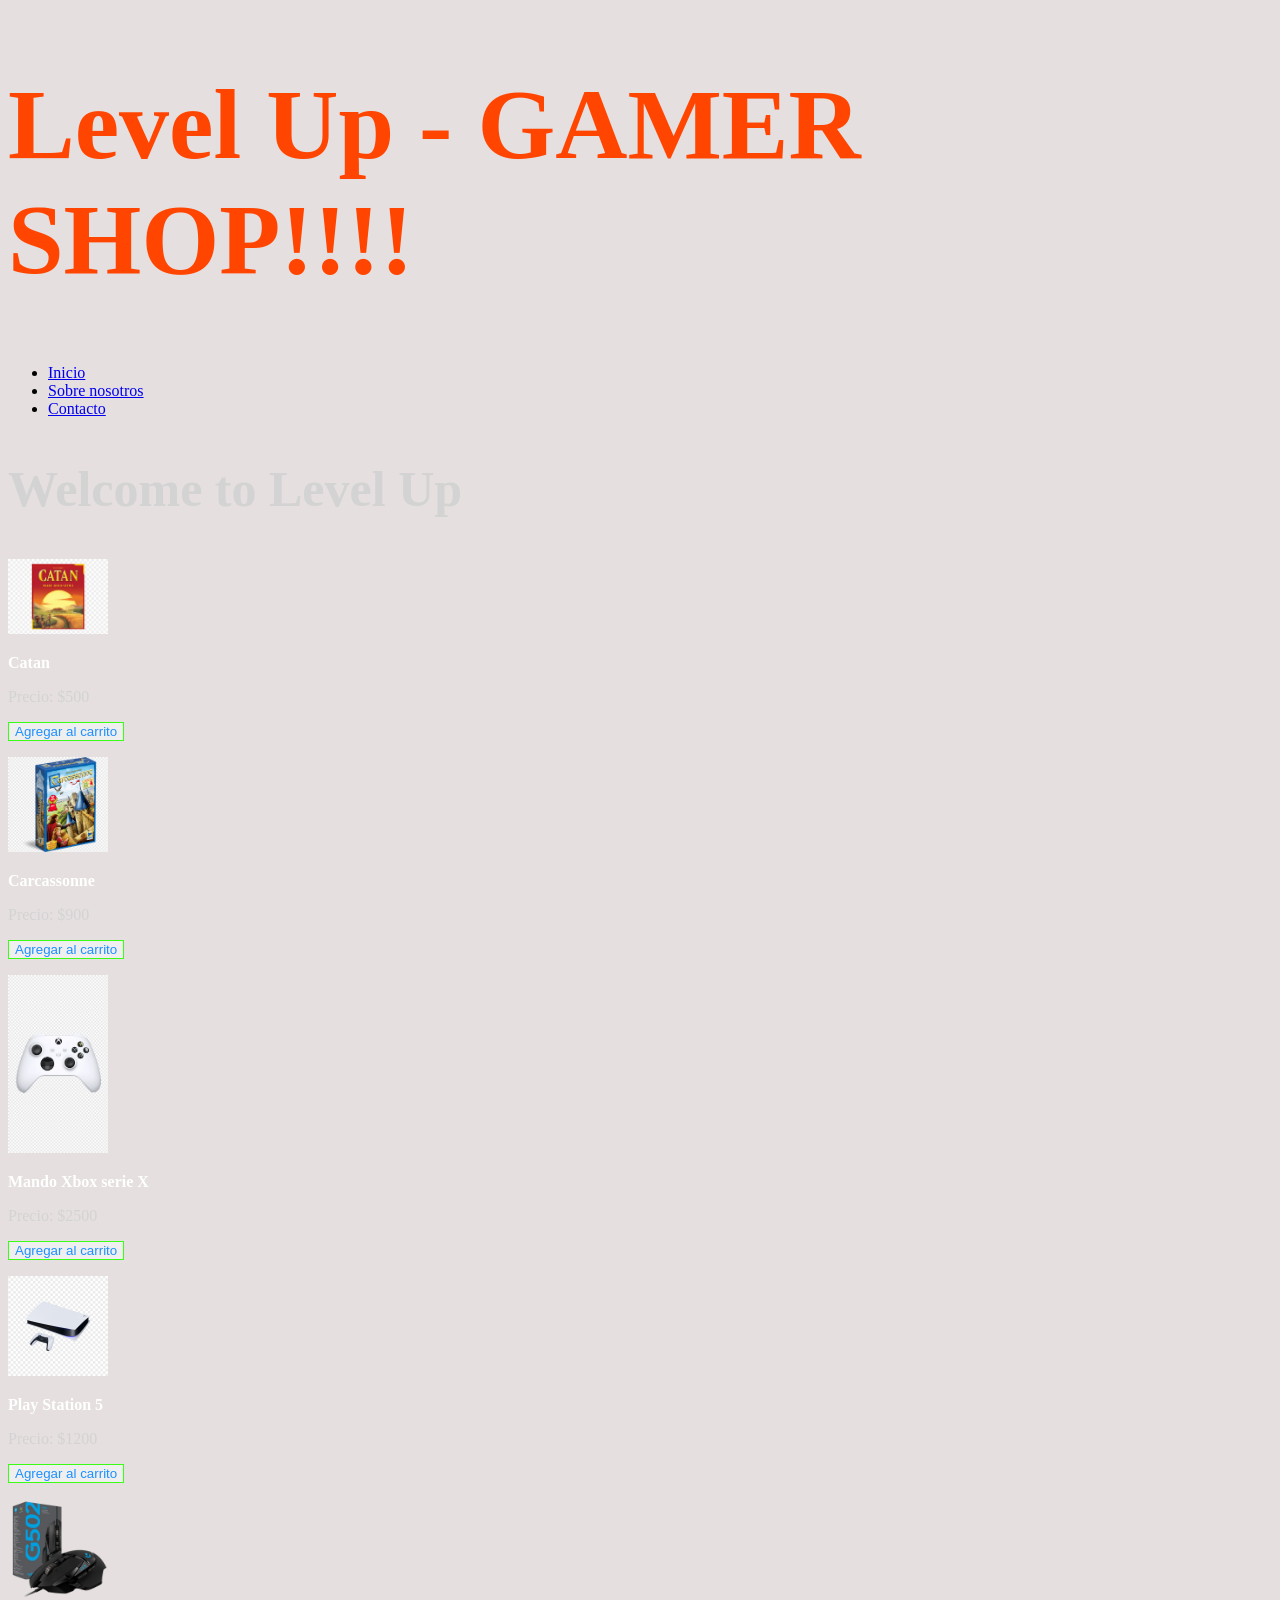
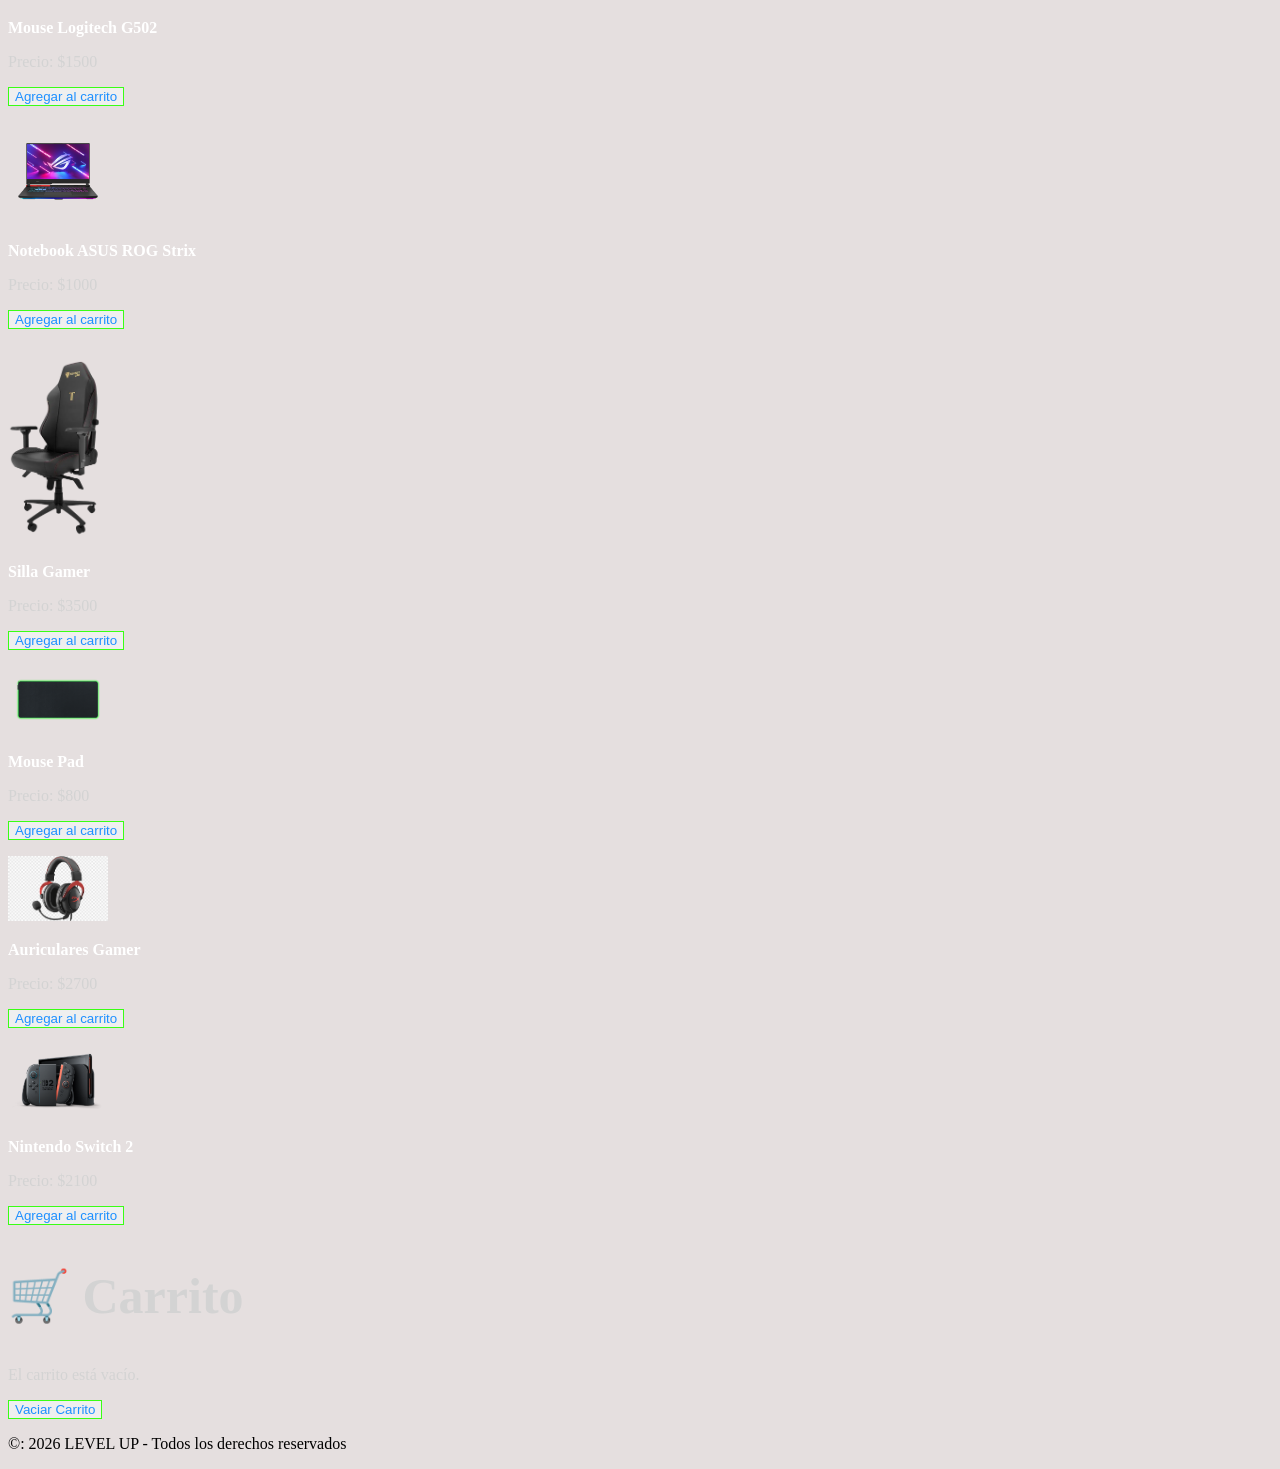
==== index.html @ b0cf4d7b "Registro de usuarios" ====
<!DOCTYPE html>
<html lang="en">
<head>
    <meta charset="UTF-8">
    <meta name="viewport" content="width=device-width, initial-scale=1.0">
    <title>Level Up</title>
    <link rel="icon" type="image/jpg" href="imagenes/images-removebg-preview.png">
    <link rel="stylesheet" href="css/style.css">
</head>
<body>
  <header>
    <h1>Level Up - GAMER SHOP!!!!</h1>
    <nav>
      <ul>
        <li><a href="index.html">Inicio</a></li>
        <li><a href="about.html">Sobre nosotros</a></li>
        <li><a href="contacto.html">Contacto</a></li>
      </ul>
    </nav>
  </header>

  <main>
  <div class="container">
    <div class="row">
      <div class="col-8">
        <h2>Welcome to Level Up</h2>
        <div id="product-list">
           <!-- Los productos se cargarán aquí con JavaScript -->
            <!-- Test guardado de cambios -->
        </div>
      </div><!-- .col-8-->

      <div class="col-4"> 
        <h2>🛒 Carrito</h2>
        <div id="cart-list">
          <!-- Los items del carrito se mostrarán aquí -->
        </div>
        <button onclick="vaciarCarrito()">Vaciar Carrito</button>
      </div> <!-- .col-4 -->
    </div><!-- .row -->
  </div> <!-- .container  -->
  <script src="json/script.js"></script>
  </main>

  <footer>
    <p>&copy: 2026 LEVEL UP - Todos los derechos reservados</p>
  </footer>
</body>
</html>
---- css/style.css ----
body{
    background-color: #e5dfdf;
}

button{
    color: #1E90FF;
    border :1px solid #39FF14
}

h1{
    color: #FF4500;
    font-size: 100px;
    font-style: Roboto;
}

h2{
    color: #D3D3D3;
    font-size: 50px;
    font-style: Orbitron;
}

.ptext{
    color: #FFFFFF;
}

.stext{
    color: #D3D3D3;
}
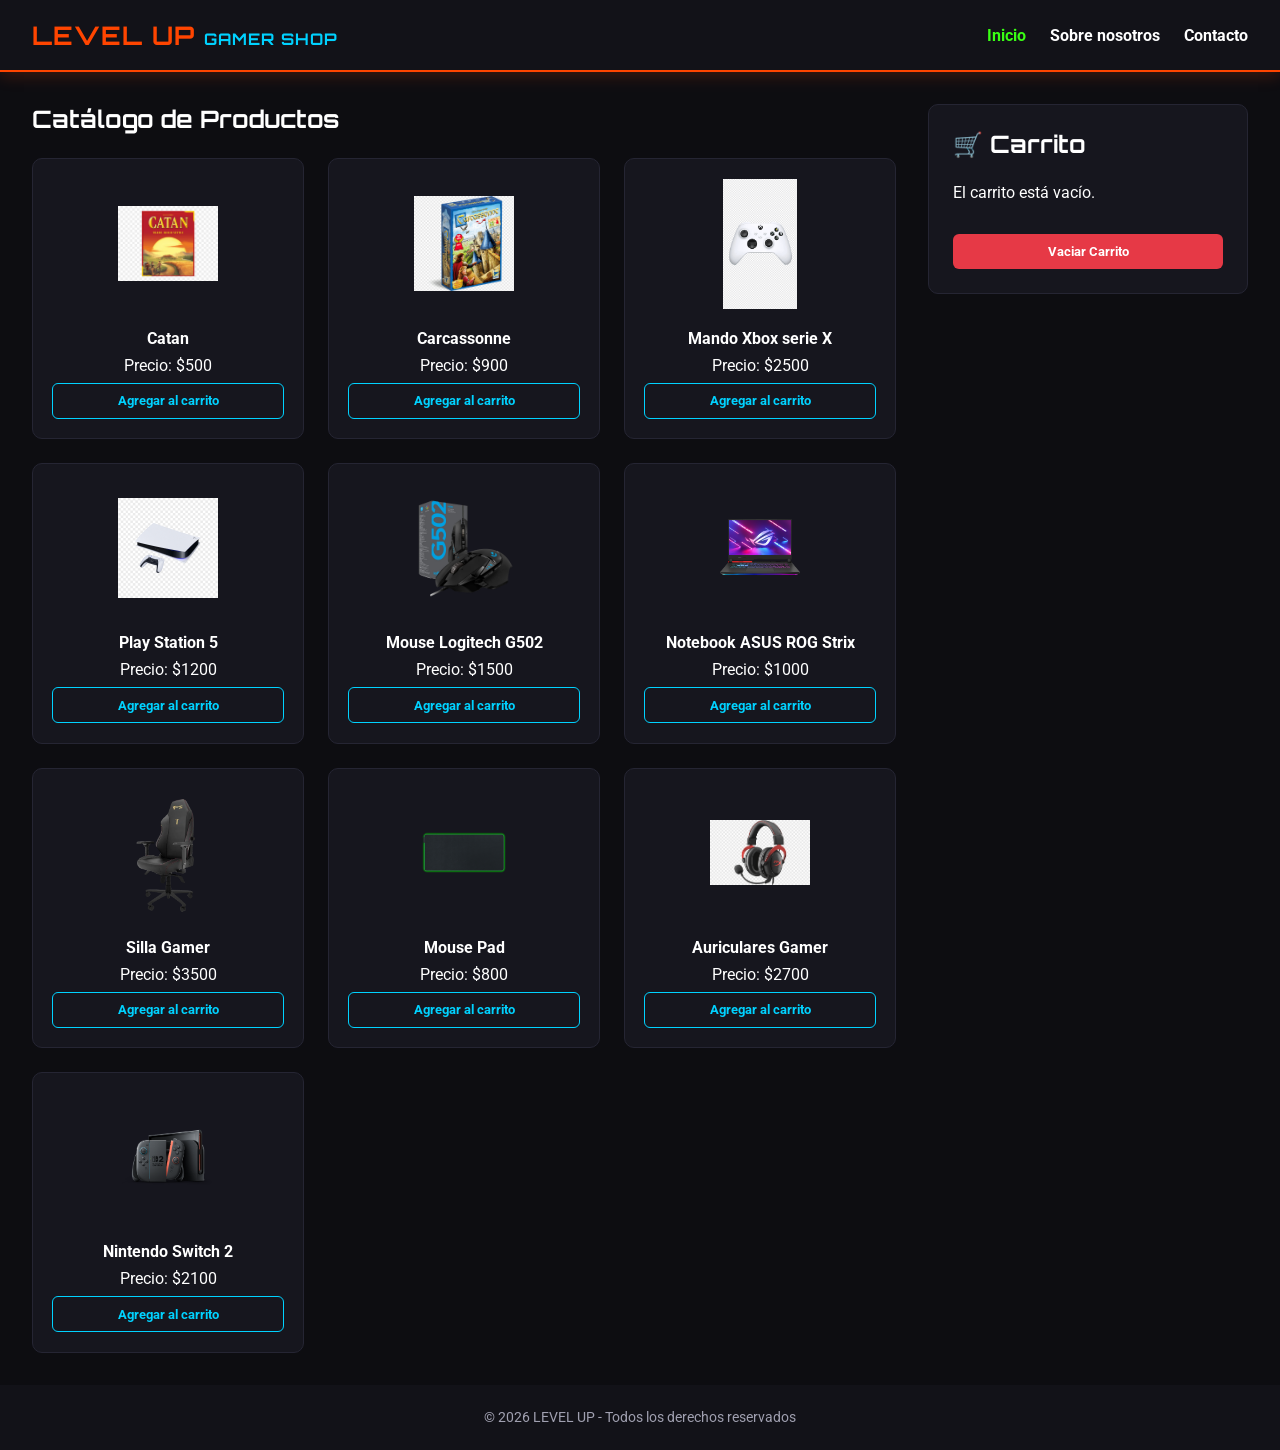
==== commit 544cb852: "Cambio de diseño basico -Preguntar a IA que es cada cosa-" ====
--- a/index.html
+++ b/index.html
@@ -1,49 +1,56 @@
 <!DOCTYPE html>
-<html lang="en">
+<html lang="es">
 <head>
     <meta charset="UTF-8">
     <meta name="viewport" content="width=device-width, initial-scale=1.0">
-    <title>Level Up</title>
-    <link rel="icon" type="image/jpg" href="imagenes/images-removebg-preview.png">
+    <title>Level Up - Gamer Shop</title>
+    <link rel="icon" type="image/png" href="imagenes/images-removebg-preview.png">
+    
+    <!-- Fuentes de Google Fonts -->
+    <link rel="preconnect" href="https://fonts.googleapis.com">
+    <link rel="preconnect" href="https://fonts.gstatic.com" crossorigin>
+    <link href="https://fonts.googleapis.com/css2?family=Orbitron:wght@600;800&family=Roboto:wght@400;700&display=swap" rel="stylesheet">
+    
     <link rel="stylesheet" href="css/style.css">
 </head>
 <body>
-  <header>
-    <h1>Level Up - GAMER SHOP!!!!</h1>
-    <nav>
-      <ul>
-        <li><a href="index.html">Inicio</a></li>
-        <li><a href="about.html">Sobre nosotros</a></li>
-        <li><a href="contacto.html">Contacto</a></li>
-      </ul>
-    </nav>
-  </header>
 
-  <main>
-  <div class="container">
-    <div class="row">
-      <div class="col-8">
-        <h2>Welcome to Level Up</h2>
-        <div id="product-list">
-           <!-- Los productos se cargarán aquí con JavaScript -->
-            <!-- Test guardado de cambios -->
+    <header class="navbar">
+        <div class="logo">
+            <h1>LEVEL UP <span>GAMER SHOP</span></h1>
         </div>
-      </div><!-- .col-8-->
+        <nav>
+            <ul>
+                <li><a href="index.html" class="active">Inicio</a></li>
+                <li><a href="about.html">Sobre nosotros</a></li>
+                <li><a href="contacto.html">Contacto</a></li>
+            </ul>
+        </nav>
+    </header>
 
-      <div class="col-4"> 
-        <h2>🛒 Carrito</h2>
-        <div id="cart-list">
-          <!-- Los items del carrito se mostrarán aquí -->
-        </div>
-        <button onclick="vaciarCarrito()">Vaciar Carrito</button>
-      </div> <!-- .col-4 -->
-    </div><!-- .row -->
-  </div> <!-- .container  -->
-  <script src="json/script.js"></script>
-  </main>
+    <main class="main-container">
+        <!-- Catálogo de productos -->
+        <section class="catalog">
+            <h2>Catálogo de Productos</h2>
+            <div id="product-list" class="grid-products">
+                <!-- Se cargan dinámicamente -->
+            </div>
+        </section>
 
-  <footer>
-    <p>&copy: 2026 LEVEL UP - Todos los derechos reservados</p>
-  </footer>
+        <!-- Sidebar del Carrito -->
+        <aside class="cart-sidebar">
+            <h2>🛒 Carrito</h2>
+            <div id="cart-list" class="cart-items">
+                <!-- Se carga dinámicamente -->
+            </div>
+            <button class="btn-clear" onclick="vaciarCarrito()">Vaciar Carrito</button>
+        </aside>
+    </main>
+
+    <footer>
+        <p>&copy; 2026 LEVEL UP - Todos los derechos reservados</p>
+    </footer>
+
+    <script src="json/carrito.js"></script>
 </body>
 </html>
--- a/css/style.css
+++ b/css/style.css
@@ -1,28 +1,212 @@
-body{
-    background-color: #e5dfdf;
-}
-
-button{
-    color: #1E90FF;
-    border :1px solid #39FF14
-}
-
-h1{
-    color: #FF4500;
-    font-size: 100px;
-    font-style: Roboto;
-}
-
-h2{
-    color: #D3D3D3;
-    font-size: 50px;
-    font-style: Orbitron;
-}
-
-.ptext{
-    color: #FFFFFF;
-}
-
-.stext{
-    color: #D3D3D3;
+/* Reseteo base */
+* {
+    box-sizing: border-box;
+    margin: 0;
+    padding: 0;
+}
+
+:root {
+    --bg-main: #0d0d11;
+    --card-bg: #16161e;
+    --primary-color: #ff4500;
+    --accent-color: #39ff14;
+    --cyan-glow: #00d2ff;
+    --text-primary: #ffffff;
+    --text-secondary: #a0a0b0;
+}
+
+body {
+    background-color: var(--bg-main);
+    color: var(--text-primary);
+    font-family: 'Roboto', sans-serif;
+    min-height: 100vh;
+    display: flex;
+    flex-direction: column;
+}
+
+/* Header & Navegación */
+.navbar {
+    display: flex;
+    justify-content: space-between;
+    align-items: center;
+    background-color: #121218;
+    padding: 1.2rem 2rem;
+    border-bottom: 2px solid var(--primary-color);
+    box-shadow: 0 4px 15px rgba(255, 69, 0, 0.2);
+}
+
+.navbar h1 {
+    font-family: 'Orbitron', sans-serif;
+    color: var(--primary-color);
+    font-size: 1.6rem;
+    letter-spacing: 1px;
+}
+
+.navbar h1 span {
+    color: var(--cyan-glow);
+    font-size: 1rem;
+}
+
+.navbar ul {
+    display: flex;
+    list-style: none;
+    gap: 1.5rem;
+}
+
+.navbar a {
+    color: var(--text-primary);
+    text-decoration: none;
+    font-weight: bold;
+    transition: color 0.3s ease;
+}
+
+.navbar a:hover, .navbar a.active {
+    color: var(--accent-color);
+}
+
+/* Layout Principal */
+.main-container {
+    display: grid;
+    grid-template-columns: 1fr 320px;
+    gap: 2rem;
+    padding: 2rem;
+    max-width: 1300px;
+    margin: 0 auto;
+    width: 100%;
+    flex: 1;
+}
+
+@media (max-width: 900px) {
+    .main-container {
+        grid-template-columns: 1fr;
+    }
+}
+
+/* Catálogo y Tarjetas */
+h2 {
+    font-family: 'Orbitron', sans-serif;
+    color: var(--text-primary);
+    margin-bottom: 1.5rem;
+    font-size: 1.5rem;
+}
+
+.grid-products {
+    display: grid;
+    grid-template-columns: repeat(auto-fill, minmax(220px, 1fr));
+    gap: 1.5rem;
+}
+
+.product {
+    background: var(--card-bg);
+    border: 1px solid #252533;
+    border-radius: 10px;
+    padding: 1.2rem;
+    display: flex;
+    flex-direction: column;
+    align-items: center;
+    text-align: center;
+    transition: all 0.3s ease;
+}
+
+.product:hover {
+    transform: translateY(-5px);
+    border-color: var(--cyan-glow);
+    box-shadow: 0 0 15px rgba(0, 210, 255, 0.2);
+}
+
+.product img {
+    max-width: 100%;
+    height: 130px;
+    object-fit: contain;
+    margin-bottom: 1rem;
+}
+
+.stext {
+    color: var(--text-primary);
+    font-size: 1rem;
+    margin-bottom: 0.5rem;
+}
+
+.product-price {
+    color: var(--accent-color);
+    font-weight: bold;
+    font-size: 1.2rem;
+    margin-bottom: 1rem;
+}
+
+/* Botones */
+button {
+    cursor: pointer;
+    border-radius: 6px;
+    font-family: 'Roboto', sans-serif;
+    font-weight: bold;
+    transition: all 0.2s ease;
+}
+
+.product button {
+    background: transparent;
+    color: var(--cyan-glow);
+    border: 1px solid var(--cyan-glow);
+    padding: 0.6rem 1rem;
+    width: 100%;
+}
+
+.product button:hover {
+    background: var(--cyan-glow);
+    color: #000;
+    box-shadow: 0 0 10px var(--cyan-glow);
+}
+
+.btn-clear {
+    background: #e63946;
+    color: white;
+    border: none;
+    padding: 0.6rem 1rem;
+    width: 100%;
+    margin-top: 1.5rem;
+}
+
+.btn-clear:hover {
+    background: #ff4d4d;
+}
+
+/* Carrito Sidebar */
+.cart-sidebar {
+    background: var(--card-bg);
+    border-radius: 10px;
+    padding: 1.5rem;
+    height: fit-content;
+    border: 1px solid #252533;
+}
+
+.cart-item {
+    padding: 0.8rem 0;
+    border-bottom: 1px solid #252533;
+}
+
+.cart-controls {
+    display: flex;
+    gap: 0.4rem;
+    margin-top: 0.5rem;
+}
+
+.cart-controls button {
+    background: #252533;
+    color: white;
+    border: none;
+    padding: 0.3rem 0.6rem;
+}
+
+.cart-controls button:hover {
+    background: var(--primary-color);
+}
+
+/* Footer */
+footer {
+    text-align: center;
+    padding: 1.5rem;
+    background-color: #121218;
+    color: var(--text-secondary);
+    font-size: 0.9rem;
+    margin-top: auto;
 }
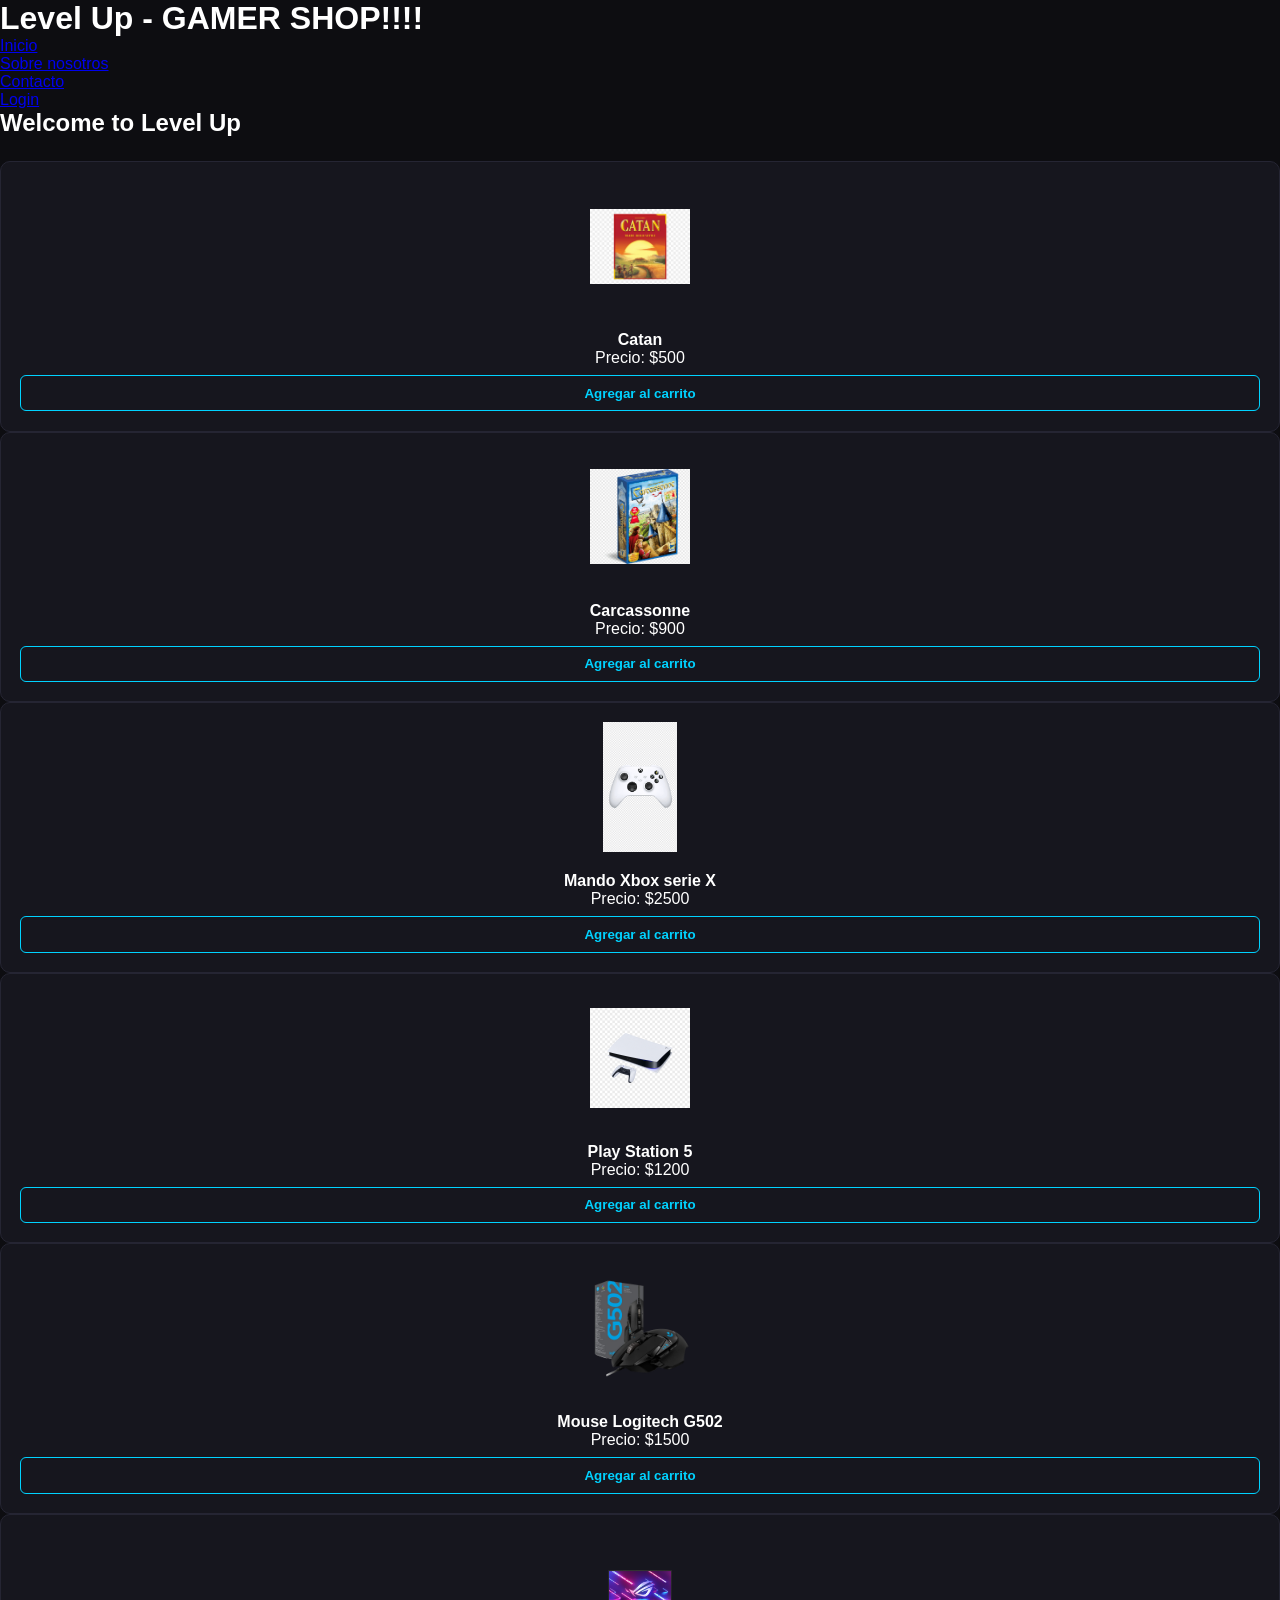
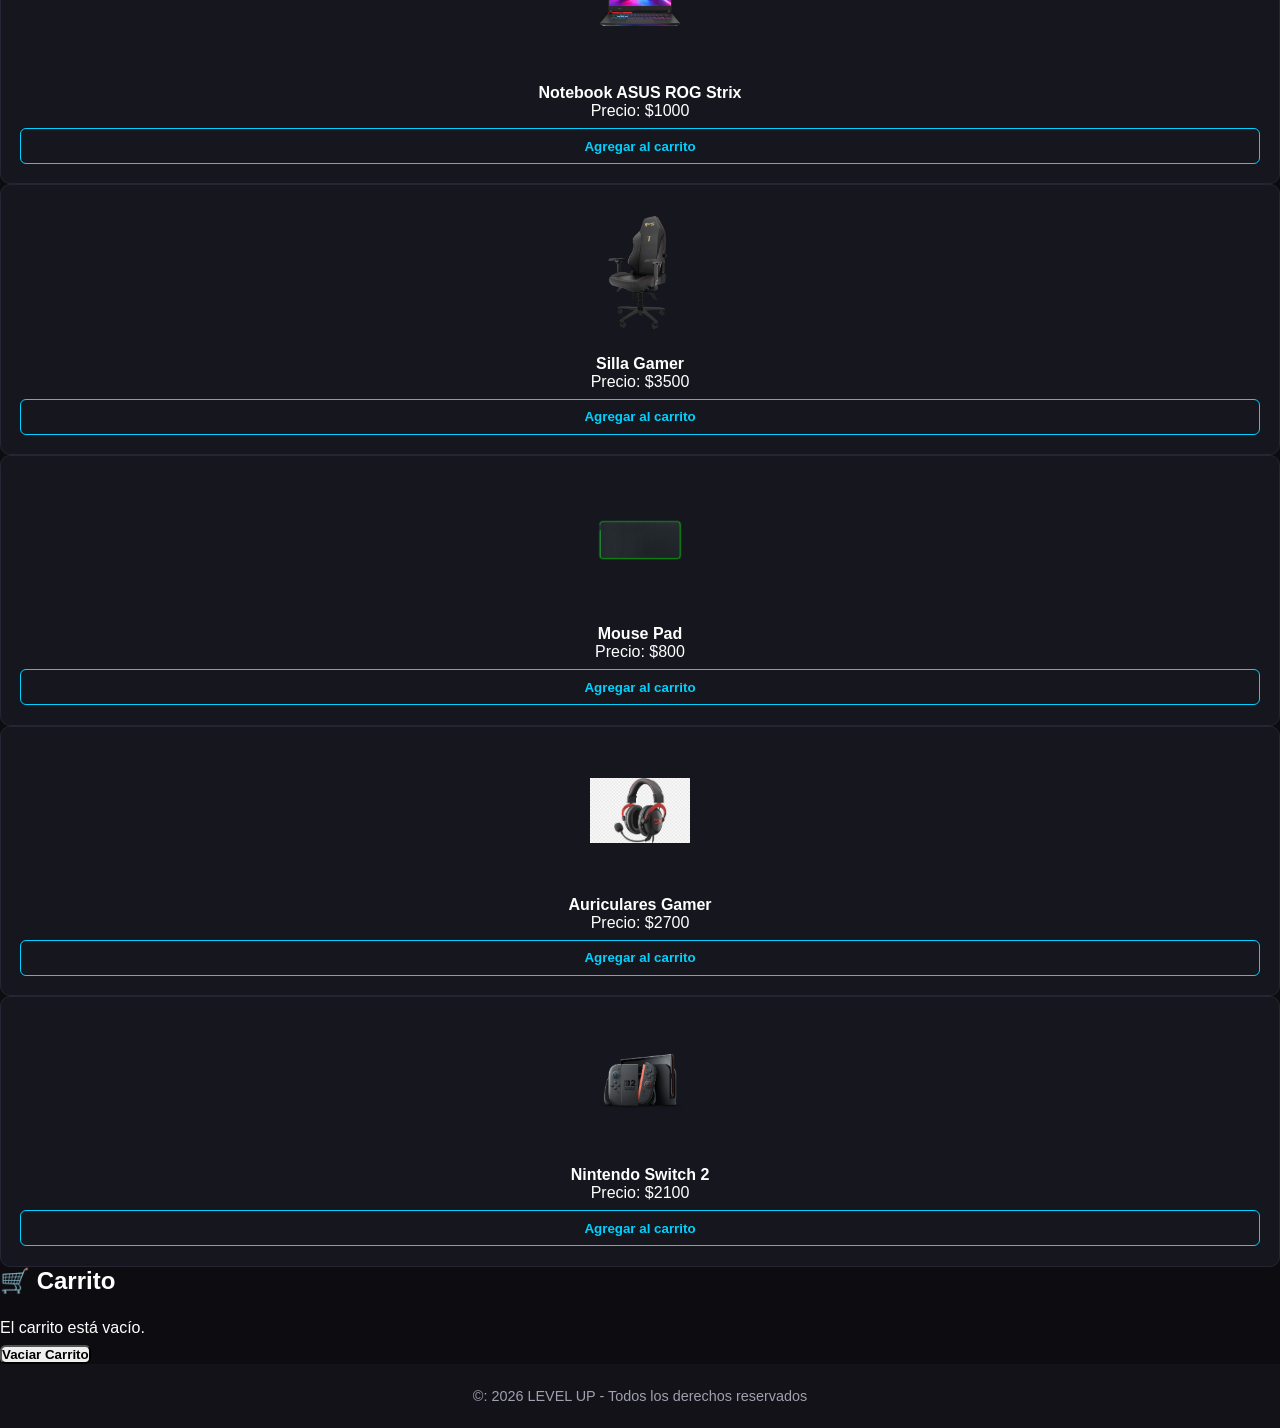
==== commit f66bad9d: "login" ====
--- a/index.html
+++ b/index.html
@@ -1,56 +1,50 @@
 <!DOCTYPE html>
-<html lang="es">
+<html lang="en">
 <head>
     <meta charset="UTF-8">
     <meta name="viewport" content="width=device-width, initial-scale=1.0">
-    <title>Level Up - Gamer Shop</title>
-    <link rel="icon" type="image/png" href="imagenes/images-removebg-preview.png">
-    
-    <!-- Fuentes de Google Fonts -->
-    <link rel="preconnect" href="https://fonts.googleapis.com">
-    <link rel="preconnect" href="https://fonts.gstatic.com" crossorigin>
-    <link href="https://fonts.googleapis.com/css2?family=Orbitron:wght@600;800&family=Roboto:wght@400;700&display=swap" rel="stylesheet">
-    
+    <title>Level Up</title>
+    <link rel="icon" type="image/jpg" href="imagenes/images-removebg-preview.png">
     <link rel="stylesheet" href="css/style.css">
 </head>
 <body>
+  <header>
+    <h1>Level Up - GAMER SHOP!!!!</h1>
+    <nav>
+      <ul>
+        <li><a href="index.html">Inicio</a></li>
+        <li><a href="about.html">Sobre nosotros</a></li>
+        <li><a href="contacto.html">Contacto</a></li>
+        <li><a href="login.html">Login</a></li>
+      </ul>
+    </nav>
+  </header>
 
-    <header class="navbar">
-        <div class="logo">
-            <h1>LEVEL UP <span>GAMER SHOP</span></h1>
+  <main>
+  <div class="container">
+    <div class="row">
+      <div class="col-8">
+        <h2>Welcome to Level Up</h2>
+        <div id="product-list">
+           <!-- Los productos se cargarán aquí con JavaScript -->
+            <!-- Test guardado de cambios -->
         </div>
-        <nav>
-            <ul>
-                <li><a href="index.html" class="active">Inicio</a></li>
-                <li><a href="about.html">Sobre nosotros</a></li>
-                <li><a href="contacto.html">Contacto</a></li>
-            </ul>
-        </nav>
-    </header>
+      </div><!-- .col-8-->
 
-    <main class="main-container">
-        <!-- Catálogo de productos -->
-        <section class="catalog">
-            <h2>Catálogo de Productos</h2>
-            <div id="product-list" class="grid-products">
-                <!-- Se cargan dinámicamente -->
-            </div>
-        </section>
+      <div class="col-4"> 
+        <h2>🛒 Carrito</h2>
+        <div id="cart-list">
+          <!-- Los items del carrito se mostrarán aquí -->
+        </div>
+        <button onclick="vaciarCarrito()">Vaciar Carrito</button>
+      </div> <!-- .col-4 -->
+    </div><!-- .row -->
+  </div> <!-- .container  -->
+  <script src="json/script.js"></script>
+  </main>
 
-        <!-- Sidebar del Carrito -->
-        <aside class="cart-sidebar">
-            <h2>🛒 Carrito</h2>
-            <div id="cart-list" class="cart-items">
-                <!-- Se carga dinámicamente -->
-            </div>
-            <button class="btn-clear" onclick="vaciarCarrito()">Vaciar Carrito</button>
-        </aside>
-    </main>
-
-    <footer>
-        <p>&copy; 2026 LEVEL UP - Todos los derechos reservados</p>
-    </footer>
-
-    <script src="json/carrito.js"></script>
+  <footer>
+    <p>&copy: 2026 LEVEL UP - Todos los derechos reservados</p>
+  </footer>
 </body>
 </html>
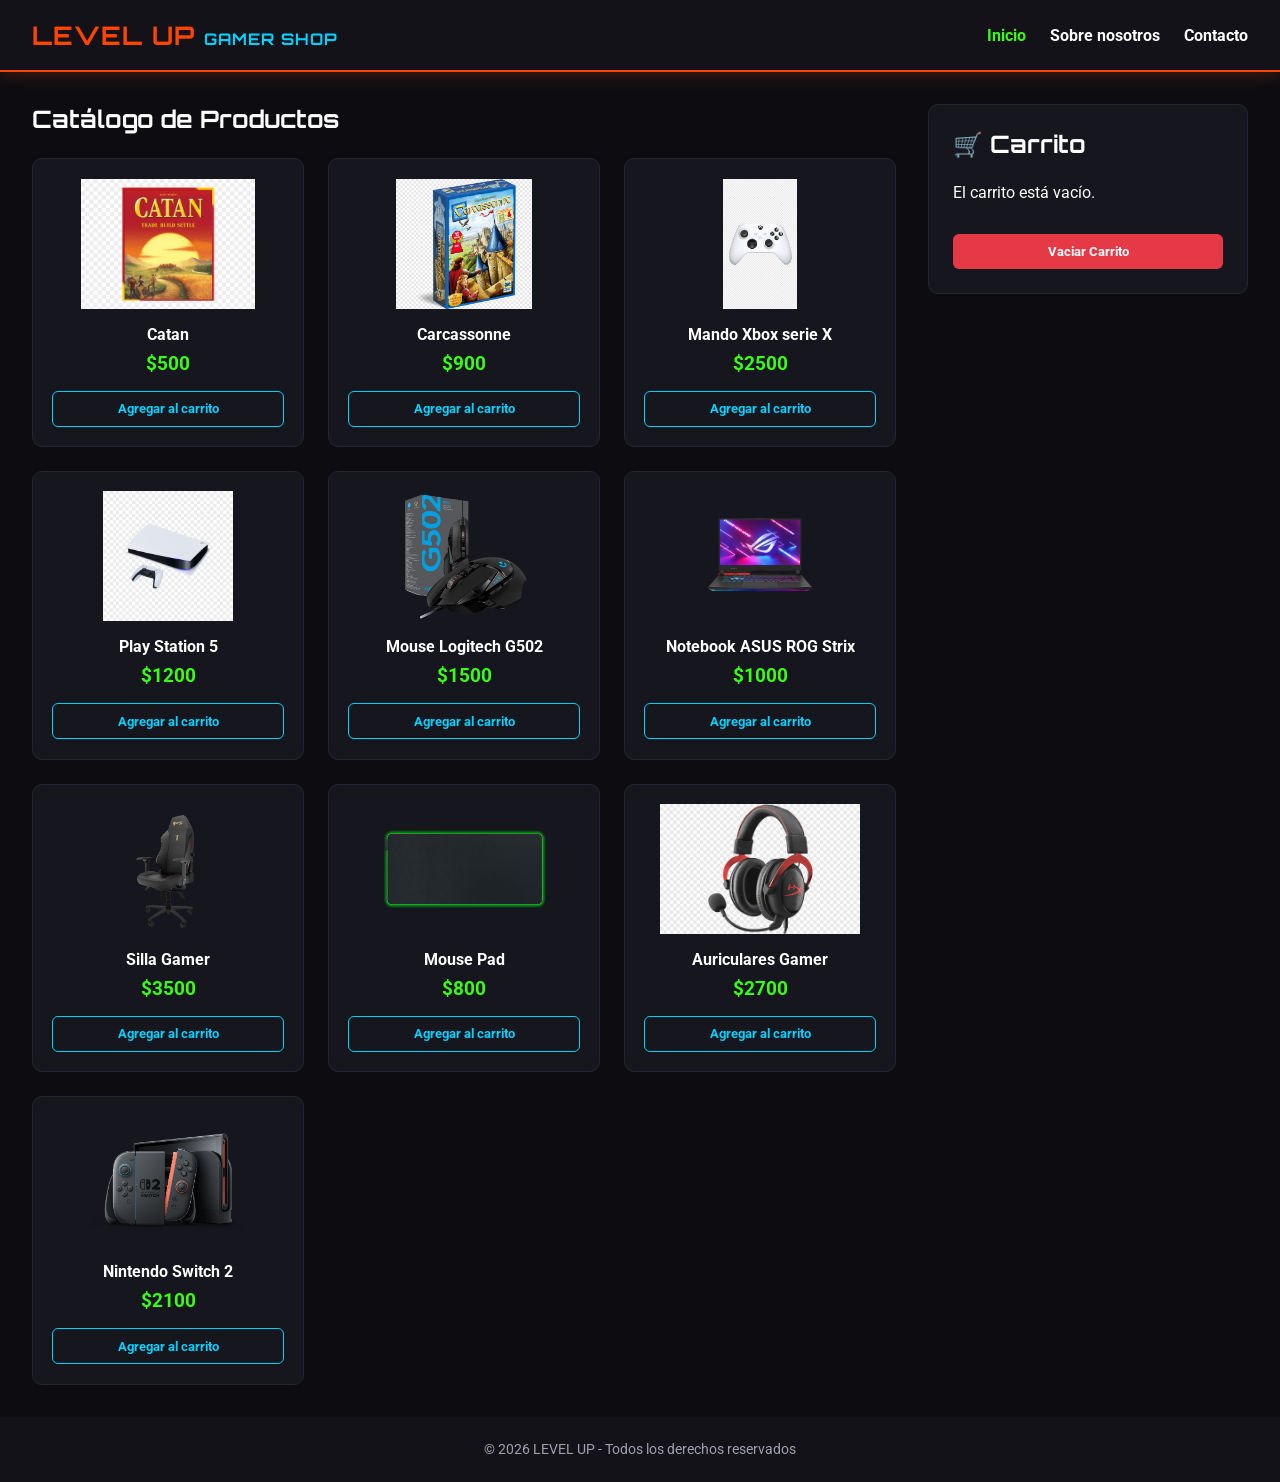
==== commit 2db59e09: "Merge branch 'main' of https://github.com/IgnacioOliva/EV1 Conflicto entre versiones de archivos." ====
--- a/index.html
+++ b/index.html
@@ -1,50 +1,57 @@
 <!DOCTYPE html>
-<html lang="en">
+<html lang="es">
 <head>
     <meta charset="UTF-8">
     <meta name="viewport" content="width=device-width, initial-scale=1.0">
-    <title>Level Up</title>
-    <link rel="icon" type="image/jpg" href="imagenes/images-removebg-preview.png">
+    <title>Level Up Gamer Shop</title>
+    <link rel="icon" type="image/png" href="imagenes/images-removebg-preview.png">
+    
+    <!-- Fuentes Google Fonts -->
+    <link rel="preconnect" href="https://fonts.googleapis.com">
+    <link rel="preconnect" href="https://fonts.gstatic.com" crossorigin>
+    <link href="https://fonts.googleapis.com/css2?family=Orbitron:wght@600;800&family=Roboto:wght@400;700&display=swap" rel="stylesheet">
+    
     <link rel="stylesheet" href="css/style.css">
 </head>
 <body>
-  <header>
-    <h1>Level Up - GAMER SHOP!!!!</h1>
-    <nav>
-      <ul>
-        <li><a href="index.html">Inicio</a></li>
-        <li><a href="about.html">Sobre nosotros</a></li>
-        <li><a href="contacto.html">Contacto</a></li>
-        <li><a href="login.html">Login</a></li>
-      </ul>
-    </nav>
-  </header>
 
-  <main>
-  <div class="container">
-    <div class="row">
-      <div class="col-8">
-        <h2>Welcome to Level Up</h2>
-        <div id="product-list">
-           <!-- Los productos se cargarán aquí con JavaScript -->
-            <!-- Test guardado de cambios -->
+    <header class="navbar">
+        <div class="logo">
+            <h1>LEVEL UP <span>GAMER SHOP</span></h1>
         </div>
-      </div><!-- .col-8-->
+        <nav>
+            <ul>
+                <li><a href="index.html" class="active">Inicio</a></li>
+                <li><a href="about.html">Sobre nosotros</a></li>
+                <li><a href="contacto.html">Contacto</a></li>
+            </ul>
+        </nav>
+    </header>
 
-      <div class="col-4"> 
-        <h2>🛒 Carrito</h2>
-        <div id="cart-list">
-          <!-- Los items del carrito se mostrarán aquí -->
-        </div>
-        <button onclick="vaciarCarrito()">Vaciar Carrito</button>
-      </div> <!-- .col-4 -->
-    </div><!-- .row -->
-  </div> <!-- .container  -->
-  <script src="json/script.js"></script>
-  </main>
+    <main class="main-container">
+        <!-- Catálogo de productos -->
+        <section class="catalog">
+            <h2>Catálogo de Productos</h2>
+            <div id="product-list" class="grid-products">
+                <!-- Se cargan dinámicamente con JS -->
+            </div>
+        </section>
 
-  <footer>
-    <p>&copy: 2026 LEVEL UP - Todos los derechos reservados</p>
-  </footer>
+        <!-- Sidebar del Carrito -->
+        <aside class="cart-sidebar">
+            <h2>🛒 Carrito</h2>
+            <div id="cart-list" class="cart-items">
+                <!-- Se carga dinámicamente con JS -->
+            </div>
+            <button class="btn-clear" onclick="vaciarCarrito()">Vaciar Carrito</button>
+        </aside>
+    </main>
+
+    <footer>
+        <p>&copy; 2026 LEVEL UP - Todos los derechos reservados</p>
+    </footer>
+
+    <!-- Apunta correctamente al archivo script.js del nuevo PDF -->
+    <script src="json/script.js"></script>
 </body>
 </html>
--- a/css/style.css
+++ b/css/style.css
@@ -64,7 +64,7 @@
     color: var(--accent-color);
 }
 
-/* Layout Principal */
+/* Layout Principal Grid */
 .main-container {
     display: grid;
     grid-template-columns: 1fr 320px;
@@ -82,7 +82,7 @@
     }
 }
 
-/* Catálogo y Tarjetas */
+/* Catálogo y Tarjetas de Producto */
 h2 {
     font-family: 'Orbitron', sans-serif;
     color: var(--text-primary);
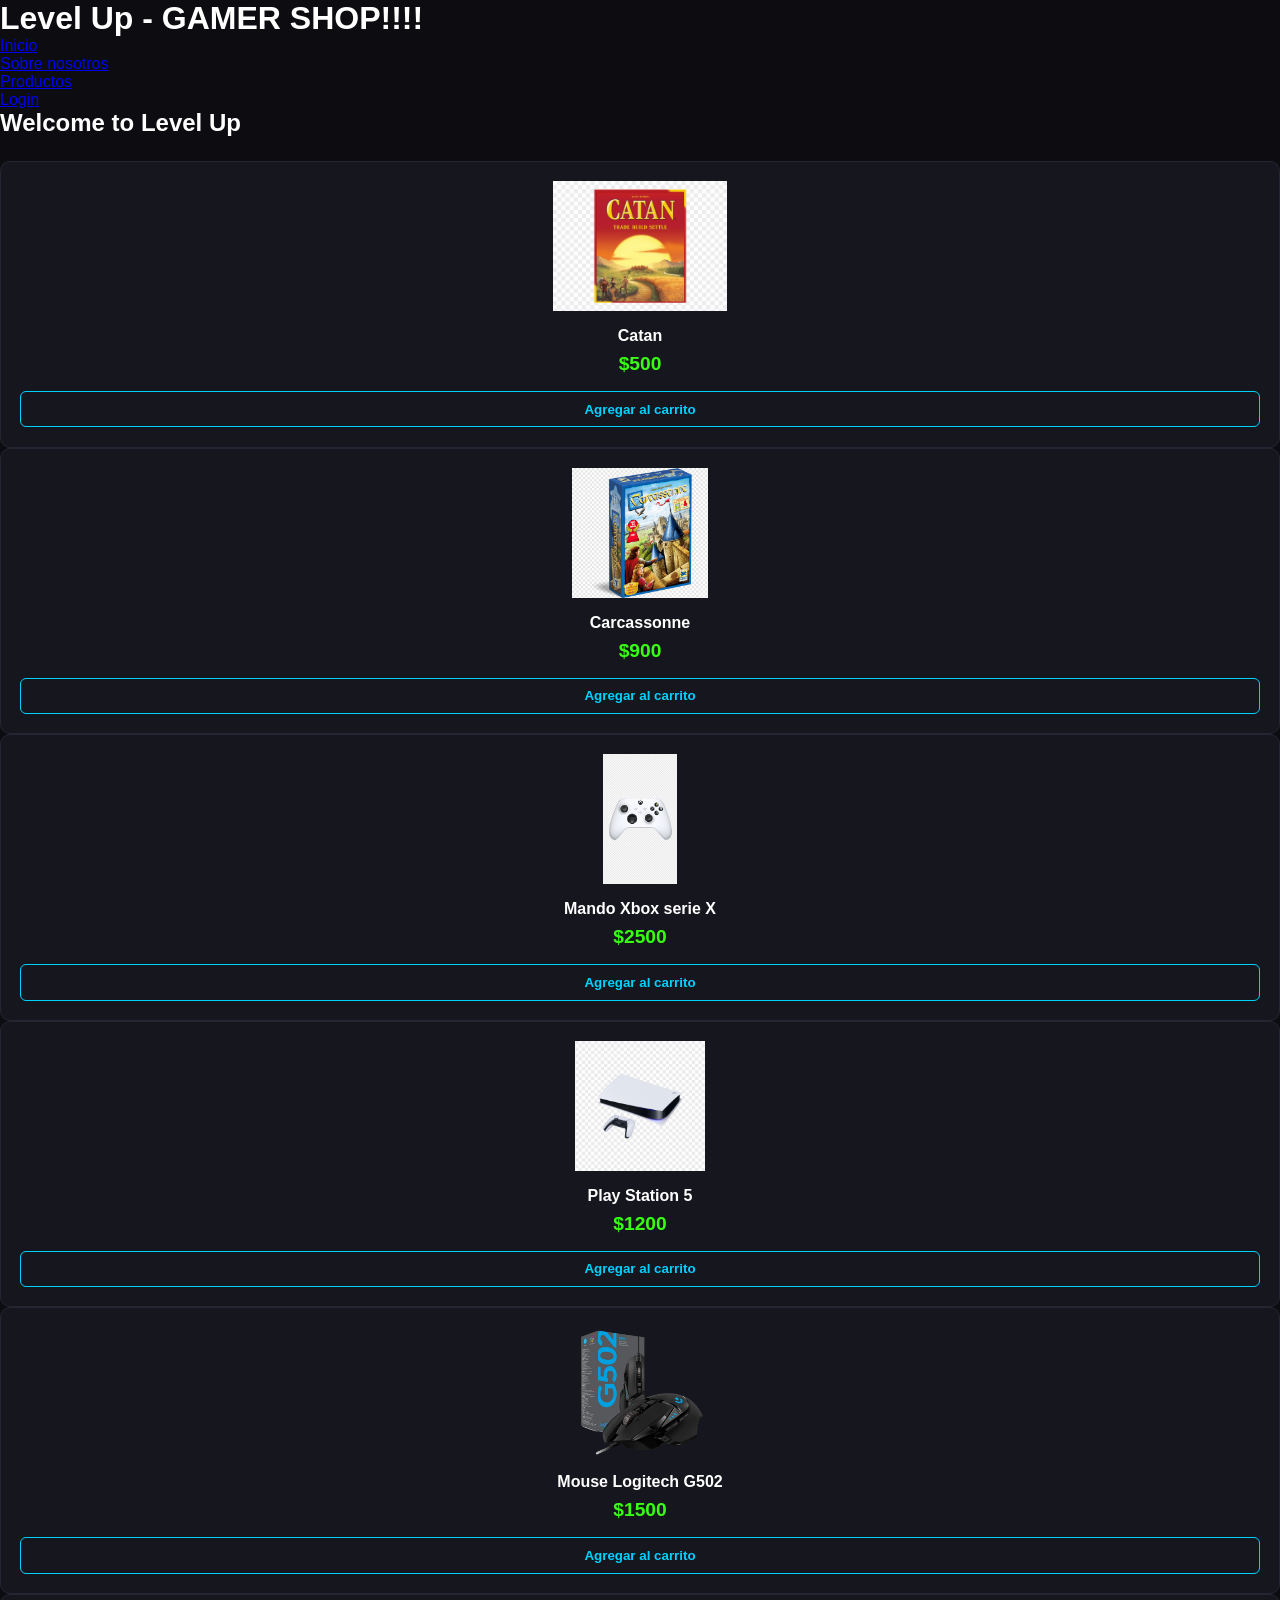
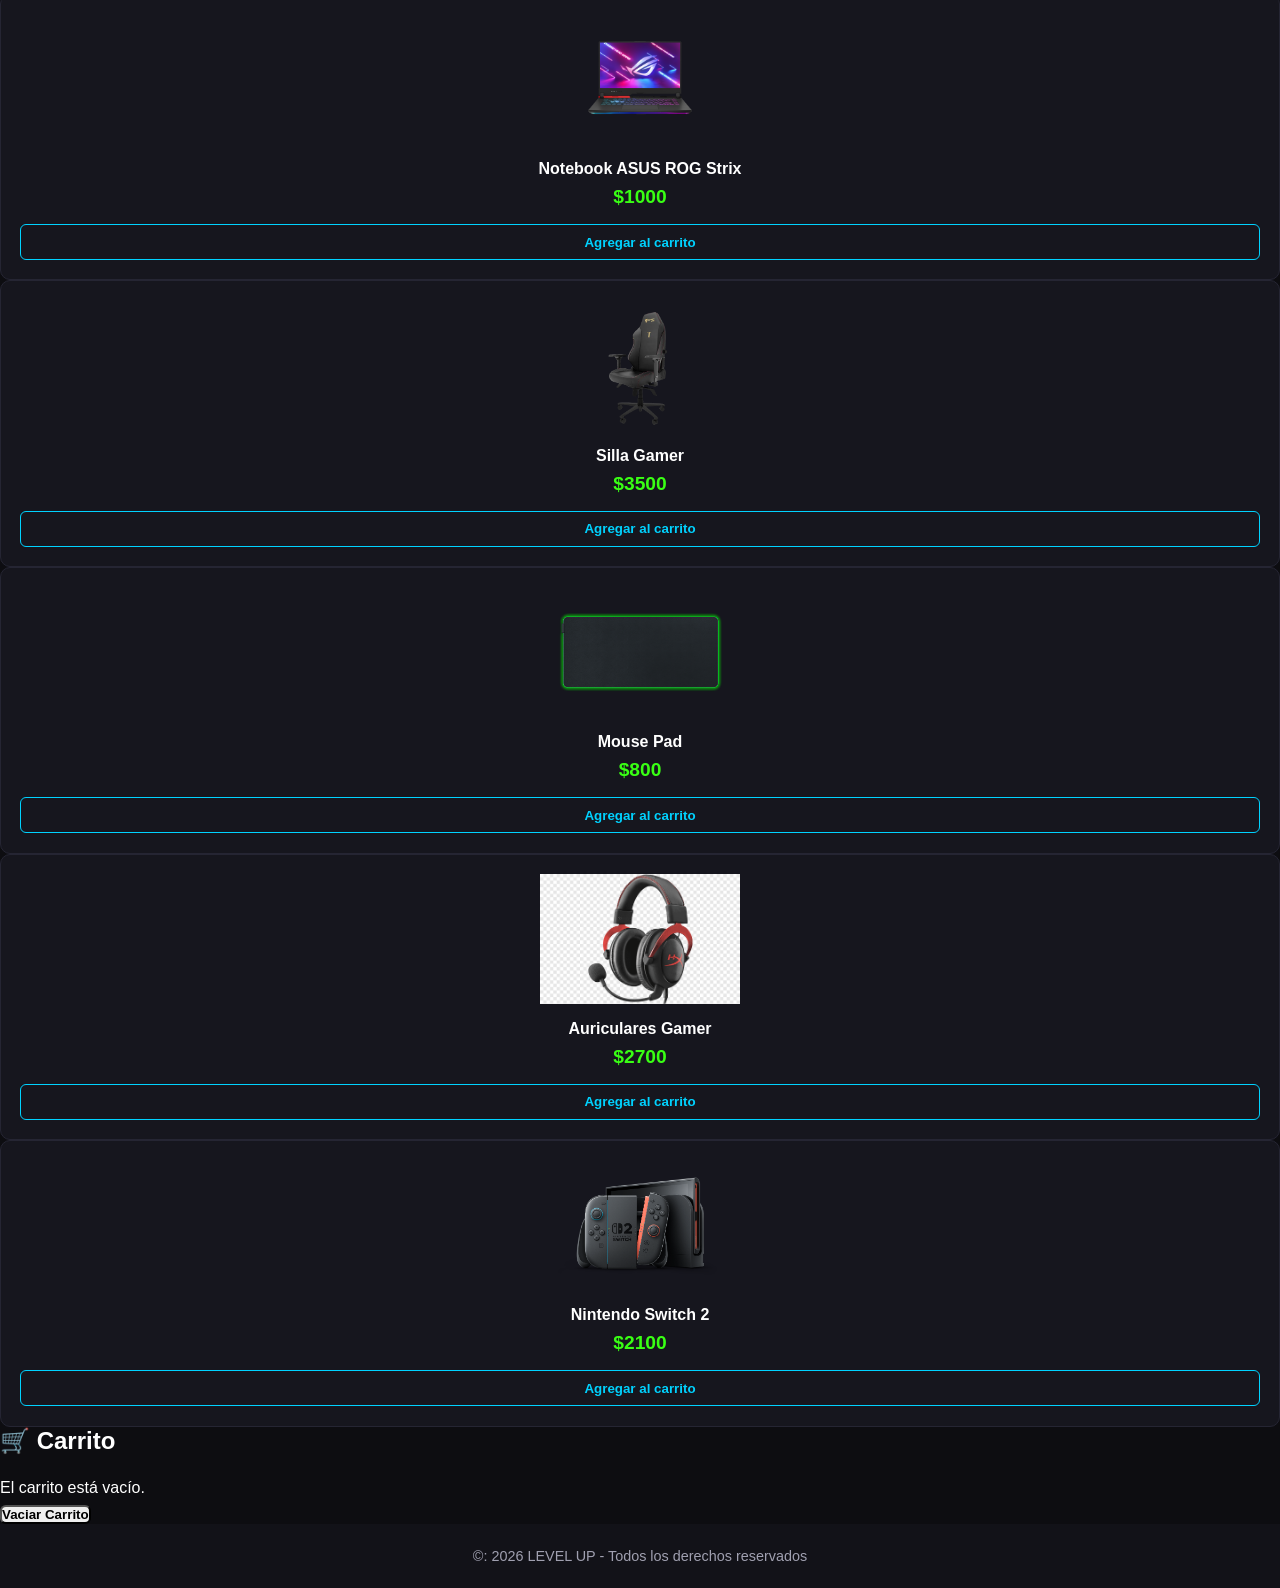
==== commit 0ad72b72: "ultima version" ====
--- a/index.html
+++ b/index.html
@@ -1,57 +1,50 @@
 <!DOCTYPE html>
-<html lang="es">
+<html lang="en">
 <head>
     <meta charset="UTF-8">
     <meta name="viewport" content="width=device-width, initial-scale=1.0">
-    <title>Level Up Gamer Shop</title>
-    <link rel="icon" type="image/png" href="imagenes/images-removebg-preview.png">
-    
-    <!-- Fuentes Google Fonts -->
-    <link rel="preconnect" href="https://fonts.googleapis.com">
-    <link rel="preconnect" href="https://fonts.gstatic.com" crossorigin>
-    <link href="https://fonts.googleapis.com/css2?family=Orbitron:wght@600;800&family=Roboto:wght@400;700&display=swap" rel="stylesheet">
-    
+    <title>Level Up</title>
+    <link rel="icon" type="image/jpg" href="imagenes/images-removebg-preview.png">
     <link rel="stylesheet" href="css/style.css">
 </head>
 <body>
+  <header>
+    <h1>Level Up - GAMER SHOP!!!!</h1>
+    <nav>
+      <ul>
+        <li><a href="index.html">Inicio</a></li>
+        <li><a href="about.html">Sobre nosotros</a></li>
+        <li><a href="productos.html">Productos</a></li>
+        <li><a href="login.html">Login</a></li>
+      </ul>
+    </nav>
+  </header>
 
-    <header class="navbar">
-        <div class="logo">
-            <h1>LEVEL UP <span>GAMER SHOP</span></h1>
+  <main>
+  <div class="container">
+    <div class="row">
+      <div class="col-8">
+        <h2>Welcome to Level Up</h2>
+        <div id="product-list">
+           <!-- Los productos se cargarán aquí con JavaScript -->
+            <!-- Test guardado de cambios -->
         </div>
-        <nav>
-            <ul>
-                <li><a href="index.html" class="active">Inicio</a></li>
-                <li><a href="about.html">Sobre nosotros</a></li>
-                <li><a href="contacto.html">Contacto</a></li>
-            </ul>
-        </nav>
-    </header>
+      </div><!-- .col-8-->
 
-    <main class="main-container">
-        <!-- Catálogo de productos -->
-        <section class="catalog">
-            <h2>Catálogo de Productos</h2>
-            <div id="product-list" class="grid-products">
-                <!-- Se cargan dinámicamente con JS -->
-            </div>
-        </section>
+      <div class="col-4"> 
+        <h2>🛒 Carrito</h2>
+        <div id="cart-list">
+          <!-- Los items del carrito se mostrarán aquí -->
+        </div>
+        <button onclick="vaciarCarrito()">Vaciar Carrito</button>
+      </div> <!-- .col-4 -->
+    </div><!-- .row -->
+  </div> <!-- .container  -->
+  <script src="json/script.js"></script>
+  </main>
 
-        <!-- Sidebar del Carrito -->
-        <aside class="cart-sidebar">
-            <h2>🛒 Carrito</h2>
-            <div id="cart-list" class="cart-items">
-                <!-- Se carga dinámicamente con JS -->
-            </div>
-            <button class="btn-clear" onclick="vaciarCarrito()">Vaciar Carrito</button>
-        </aside>
-    </main>
-
-    <footer>
-        <p>&copy; 2026 LEVEL UP - Todos los derechos reservados</p>
-    </footer>
-
-    <!-- Apunta correctamente al archivo script.js del nuevo PDF -->
-    <script src="json/script.js"></script>
+  <footer>
+    <p>&copy: 2026 LEVEL UP - Todos los derechos reservados</p>
+  </footer>
 </body>
 </html>
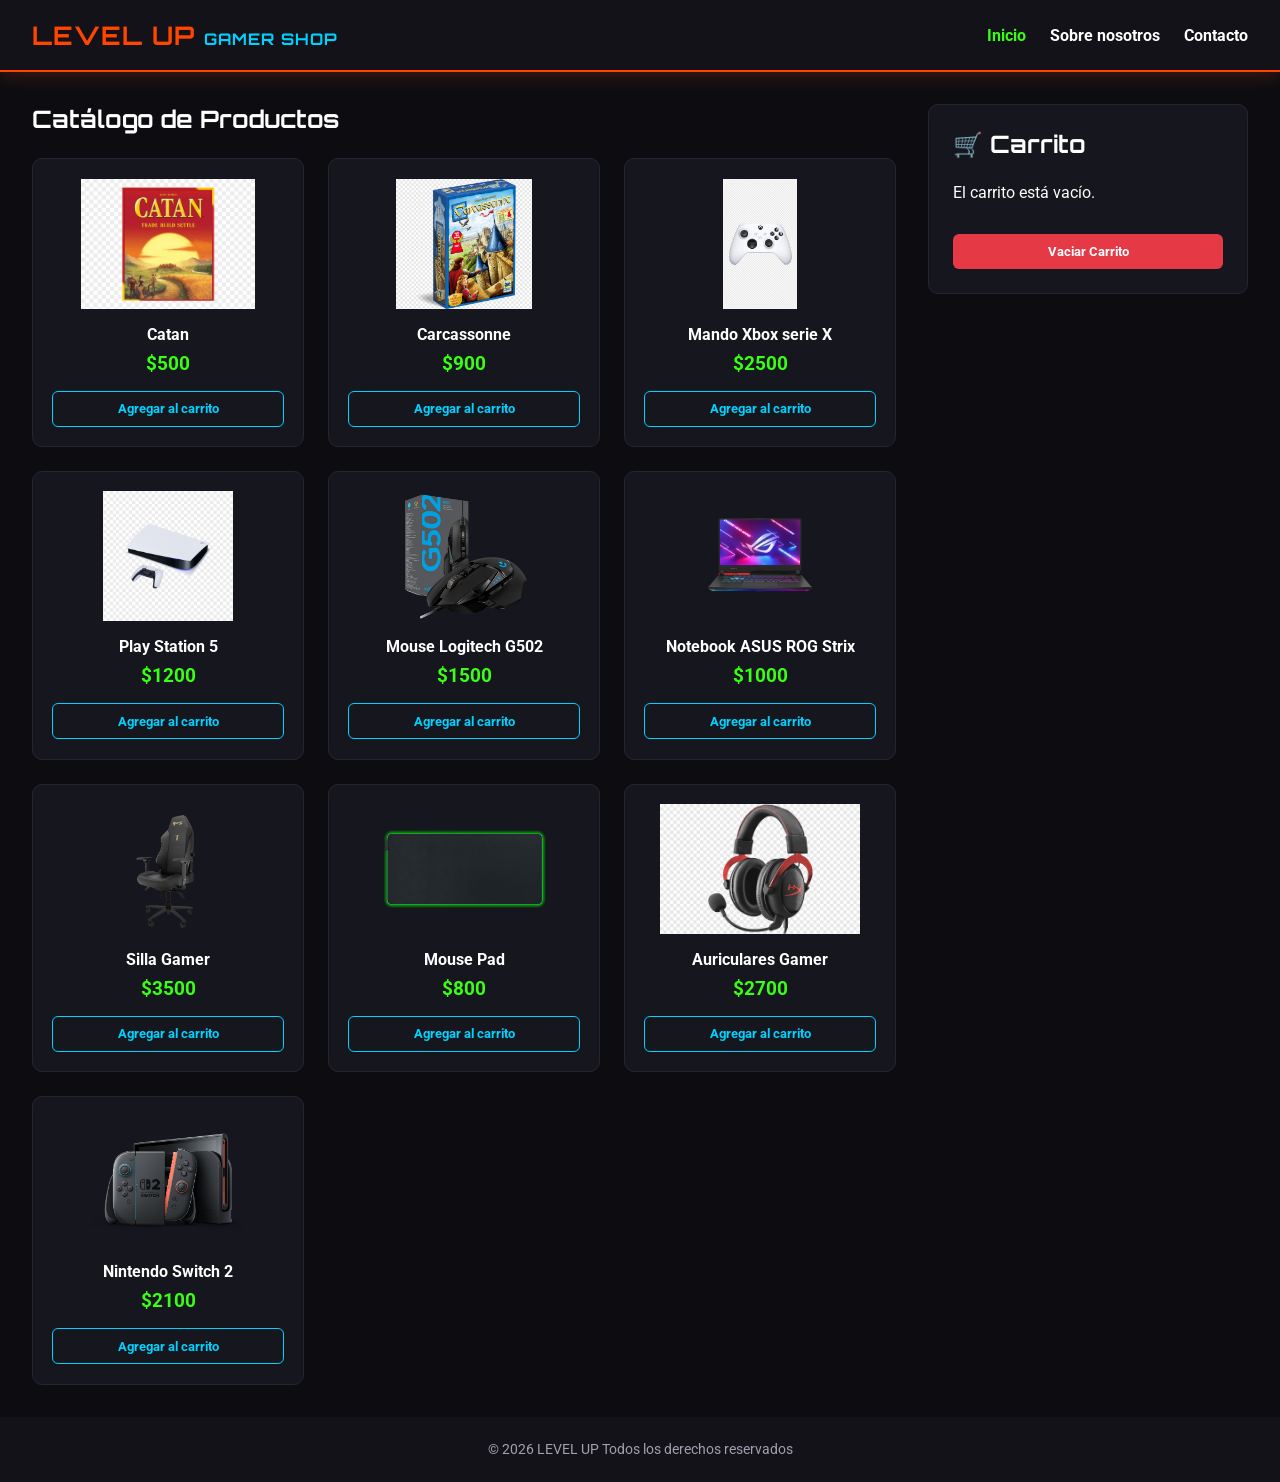
==== commit 40844cde: "Merge branch 'main' of https://github.com/IgnacioOliva/EV1" ====
--- a/index.html
+++ b/index.html
@@ -1,50 +1,56 @@
 <!DOCTYPE html>
-<html lang="en">
+<html lang="es">
 <head>
-    <meta charset="UTF-8">
-    <meta name="viewport" content="width=device-width, initial-scale=1.0">
-    <title>Level Up</title>
-    <link rel="icon" type="image/jpg" href="imagenes/images-removebg-preview.png">
-    <link rel="stylesheet" href="css/style.css">
+  <meta charset="UTF-8">
+  <meta name="viewport" content="width=device-width, initial-scale=1.0">
+  <title>Level Up Gamer Shop</title>
+  <link rel="icon" type="image/png" href="imagenes/images-removebg-preview.png">
+  
+  <!-- Fuentes de Google Fonts -->
+  <link rel="preconnect" href="https://fonts.googleapis.com">
+  <link rel="preconnect" href="https://fonts.gstatic.com" crossorigin>
+  <link href="https://fonts.googleapis.com/css2?family=Orbitron:wght@600;800&family=Roboto:wght@400;700&display=swap" rel="stylesheet">
+
+  <link rel="stylesheet" href="css/style.css">
 </head>
 <body>
-  <header>
-    <h1>Level Up - GAMER SHOP!!!!</h1>
+  <header class="navbar">
+    <div class="logo">
+      <h1>LEVEL UP <span>GAMER SHOP</span></h1>
+    </div>
+    
     <nav>
       <ul>
-        <li><a href="index.html">Inicio</a></li>
+        <li><a href="index.html" class="active">Inicio</a></li>
         <li><a href="about.html">Sobre nosotros</a></li>
-        <li><a href="productos.html">Productos</a></li>
-        <li><a href="login.html">Login</a></li>
+        <li><a href="contacto.html">Contacto</a></li>
       </ul>
     </nav>
   </header>
 
-  <main>
-  <div class="container">
-    <div class="row">
-      <div class="col-8">
-        <h2>Welcome to Level Up</h2>
-        <div id="product-list">
-           <!-- Los productos se cargarán aquí con JavaScript -->
-            <!-- Test guardado de cambios -->
-        </div>
-      </div><!-- .col-8-->
+  <main class="main-container">
+    <!-- Catálogo de productos -->
+    <section class="catalog">
+      <h2>Catálogo de Productos</h2>
+      <div id="product-list" class="grid-products">
+        <!-- Se cargan dinámicamente -->
+      </div>
+    </section>
 
-      <div class="col-4"> 
-        <h2>🛒 Carrito</h2>
-        <div id="cart-list">
-          <!-- Los items del carrito se mostrarán aquí -->
-        </div>
-        <button onclick="vaciarCarrito()">Vaciar Carrito</button>
-      </div> <!-- .col-4 -->
-    </div><!-- .row -->
-  </div> <!-- .container  -->
-  <script src="json/script.js"></script>
+    <!-- Sidebar del Carrito -->
+    <aside class="cart-sidebar">
+      <h2>🛒 Carrito</h2>
+      <div id="cart-list" class="cart-items">
+        <!-- Se carga dinámicamente -->
+      </div>
+      <button class="btn-clear" onclick="vaciarCarrito()">Vaciar Carrito</button>
+    </aside>
   </main>
 
   <footer>
-    <p>&copy: 2026 LEVEL UP - Todos los derechos reservados</p>
+    <p>&copy; 2026 LEVEL UP Todos los derechos reservados</p>
   </footer>
+
+  <script src="json/script.js"></script>
 </body>
 </html>
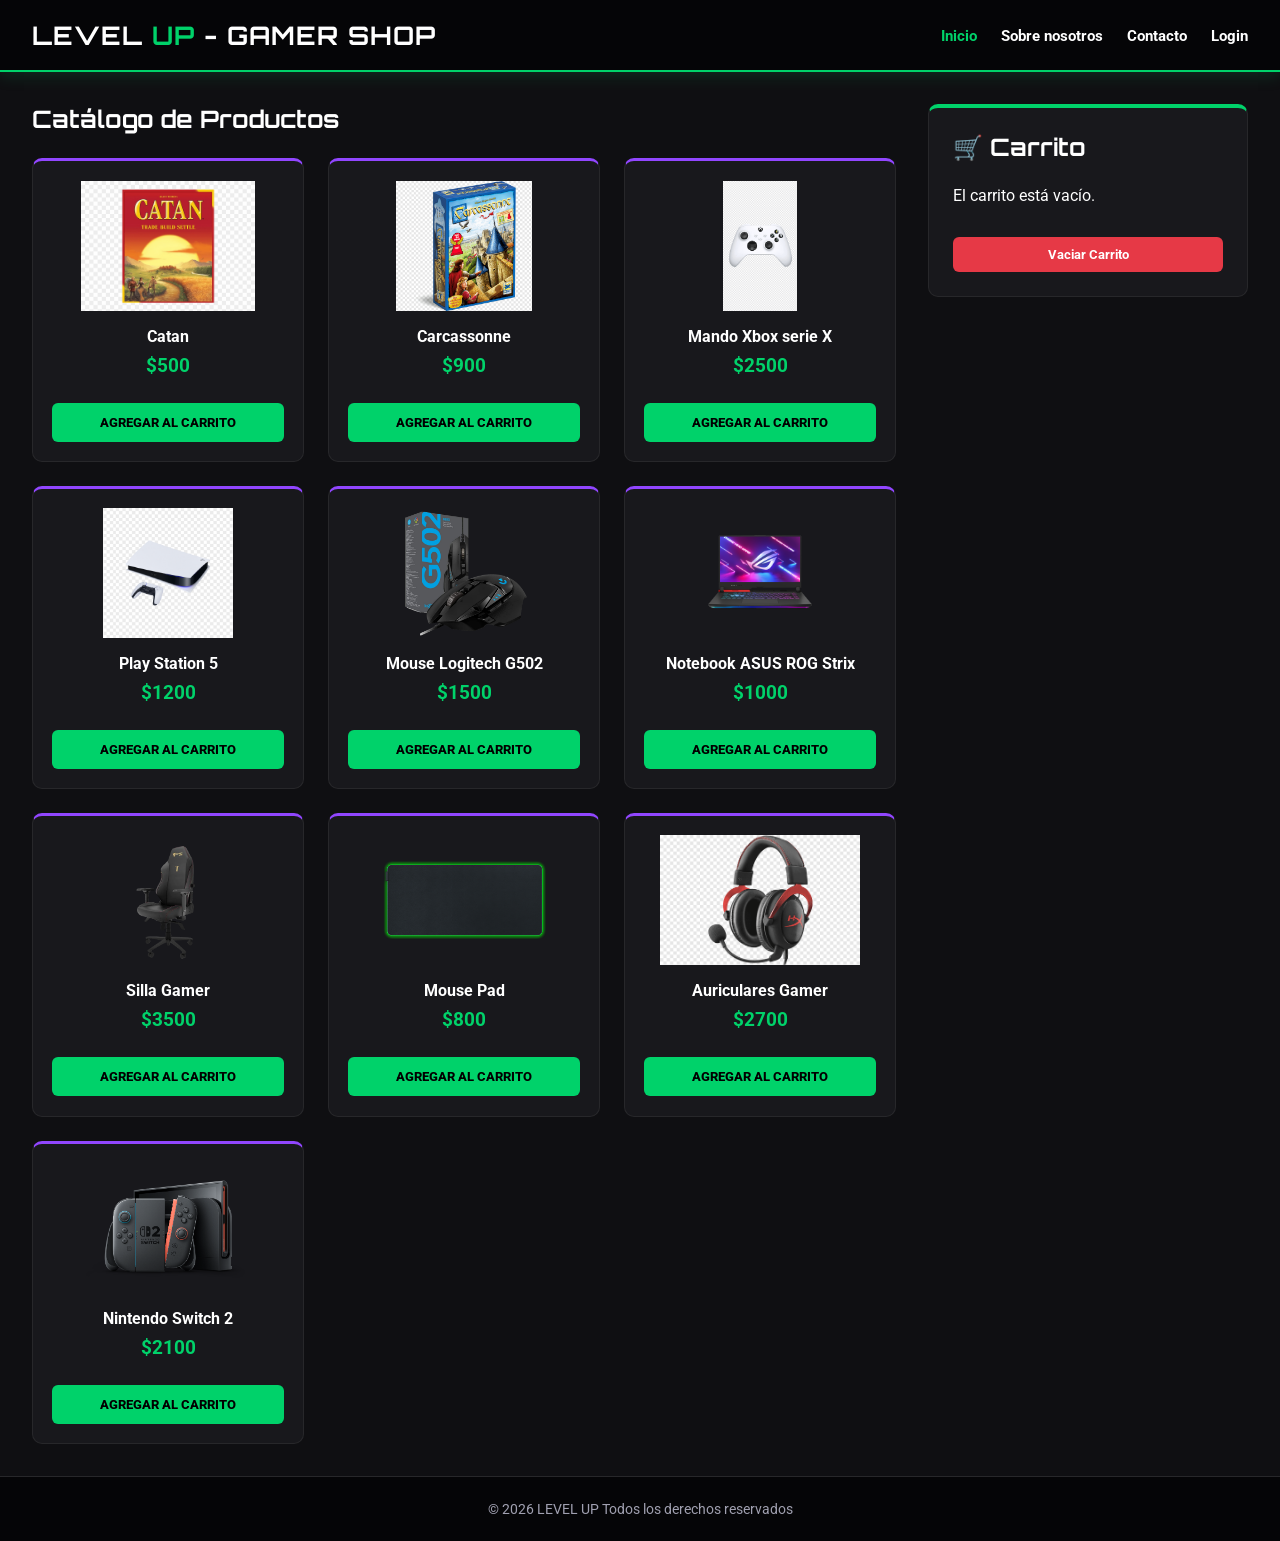
==== commit 7c9bd1a1: "Ultimas Correcciones de diseño." ====
--- a/index.html
+++ b/index.html
@@ -3,46 +3,38 @@
 <head>
   <meta charset="UTF-8">
   <meta name="viewport" content="width=device-width, initial-scale=1.0">
-  <title>Level Up Gamer Shop</title>
+  <title>Inicio - Level Up Gamer Shop</title>
   <link rel="icon" type="image/png" href="imagenes/images-removebg-preview.png">
-  
-  <!-- Fuentes de Google Fonts -->
   <link rel="preconnect" href="https://fonts.googleapis.com">
   <link rel="preconnect" href="https://fonts.gstatic.com" crossorigin>
   <link href="https://fonts.googleapis.com/css2?family=Orbitron:wght@600;800&family=Roboto:wght@400;700&display=swap" rel="stylesheet">
-
   <link rel="stylesheet" href="css/style.css">
 </head>
 <body>
+
   <header class="navbar">
     <div class="logo">
-      <h1>LEVEL UP <span>GAMER SHOP</span></h1>
+      <h1>LEVEL <span>UP</span> - GAMER SHOP</h1>
     </div>
-    
     <nav>
       <ul>
         <li><a href="index.html" class="active">Inicio</a></li>
         <li><a href="about.html">Sobre nosotros</a></li>
         <li><a href="contacto.html">Contacto</a></li>
+        <li><a href="login.html">Login</a></li>
       </ul>
     </nav>
   </header>
 
   <main class="main-container">
-    <!-- Catálogo de productos -->
     <section class="catalog">
       <h2>Catálogo de Productos</h2>
-      <div id="product-list" class="grid-products">
-        <!-- Se cargan dinámicamente -->
-      </div>
+      <div id="product-list" class="grid-products"></div>
     </section>
 
-    <!-- Sidebar del Carrito -->
     <aside class="cart-sidebar">
       <h2>🛒 Carrito</h2>
-      <div id="cart-list" class="cart-items">
-        <!-- Se carga dinámicamente -->
-      </div>
+      <div id="cart-list" class="cart-items"></div>
       <button class="btn-clear" onclick="vaciarCarrito()">Vaciar Carrito</button>
     </aside>
   </main>
--- a/css/style.css
+++ b/css/style.css
@@ -1,212 +1,373 @@
-/* Reseteo base */
+/* ==========================================================
+   1. VARIABLES GLOBALES Y RESET
+   ========================================================== */
+:root {
+  --primary: #00d26a;       /* Verde gamer */
+  --secondary: #9146ff;     /* Morado tech */
+  --bg-main: #0f0f12;       /* Fondo general */
+  --card-bg: #18181c;       /* Fondo de tarjetas y cajas */
+  --input-bg: #09090b;      /* Fondo de inputs */
+  --text-primary: #ffffff;
+  --text-secondary: #a0a0b0;
+  --border-color: #27272a;
+}
+
 * {
-    box-sizing: border-box;
-    margin: 0;
-    padding: 0;
-}
-
-:root {
-    --bg-main: #0d0d11;
-    --card-bg: #16161e;
-    --primary-color: #ff4500;
-    --accent-color: #39ff14;
-    --cyan-glow: #00d2ff;
-    --text-primary: #ffffff;
-    --text-secondary: #a0a0b0;
+  box-sizing: border-box;
+  margin: 0;
+  padding: 0;
 }
 
 body {
-    background-color: var(--bg-main);
-    color: var(--text-primary);
-    font-family: 'Roboto', sans-serif;
-    min-height: 100vh;
-    display: flex;
-    flex-direction: column;
-}
-
-/* Header & Navegación */
+  background-color: var(--bg-main);
+  color: var(--text-primary);
+  font-family: 'Roboto', 'Segoe UI', sans-serif;
+  min-height: 100vh;
+  display: flex;
+  flex-direction: column;
+}
+
+/* ==========================================================
+   2. HEADER & NAVEGACIÓN UNIFICADA
+   ========================================================== */
 .navbar {
-    display: flex;
-    justify-content: space-between;
-    align-items: center;
-    background-color: #121218;
-    padding: 1.2rem 2rem;
-    border-bottom: 2px solid var(--primary-color);
-    box-shadow: 0 4px 15px rgba(255, 69, 0, 0.2);
-}
-
-.navbar h1 {
-    font-family: 'Orbitron', sans-serif;
-    color: var(--primary-color);
-    font-size: 1.6rem;
-    letter-spacing: 1px;
-}
-
-.navbar h1 span {
-    color: var(--cyan-glow);
-    font-size: 1rem;
-}
-
-.navbar ul {
-    display: flex;
-    list-style: none;
-    gap: 1.5rem;
+  display: flex;
+  justify-content: space-between;
+  align-items: center;
+  background-color: #050507;
+  padding: 1.2rem 2rem;
+  border-bottom: 2px solid var(--primary);
+  box-shadow: 0 4px 15px rgba(0, 210, 106, 0.15);
+}
+
+.navbar .logo h1 {
+  font-family: 'Orbitron', sans-serif;
+  color: var(--text-primary);
+  font-size: 1.6rem;
+  letter-spacing: 1px;
+}
+
+.navbar .logo h1 span {
+  color: var(--primary);
+}
+
+.navbar nav ul {
+  display: flex;
+  list-style: none;
+  gap: 1.5rem;
 }
 
 .navbar a {
-    color: var(--text-primary);
-    text-decoration: none;
-    font-weight: bold;
-    transition: color 0.3s ease;
+  color: var(--text-primary);
+  text-decoration: none;
+  font-weight: bold;
+  font-size: 0.95rem;
+  transition: color 0.3s ease;
 }
 
 .navbar a:hover, .navbar a.active {
-    color: var(--accent-color);
-}
-
-/* Layout Principal Grid */
+  color: var(--primary);
+}
+
+/* ==========================================================
+   3. CATÁLOGO Y CARRITO (INDEX)
+   ========================================================== */
 .main-container {
-    display: grid;
-    grid-template-columns: 1fr 320px;
-    gap: 2rem;
-    padding: 2rem;
-    max-width: 1300px;
-    margin: 0 auto;
-    width: 100%;
-    flex: 1;
+  display: grid;
+  grid-template-columns: 1fr 320px;
+  gap: 2rem;
+  padding: 2rem;
+  max-width: 1300px;
+  margin: 0 auto;
+  width: 100%;
+  flex: 1;
 }
 
 @media (max-width: 900px) {
-    .main-container {
-        grid-template-columns: 1fr;
-    }
-}
-
-/* Catálogo y Tarjetas de Producto */
+  .main-container {
+    grid-template-columns: 1fr;
+  }
+}
+
 h2 {
-    font-family: 'Orbitron', sans-serif;
-    color: var(--text-primary);
-    margin-bottom: 1.5rem;
-    font-size: 1.5rem;
+  font-family: 'Orbitron', sans-serif;
+  color: var(--text-primary);
+  margin-bottom: 1.5rem;
+  font-size: 1.5rem;
 }
 
 .grid-products {
-    display: grid;
-    grid-template-columns: repeat(auto-fill, minmax(220px, 1fr));
-    gap: 1.5rem;
+  display: grid;
+  grid-template-columns: repeat(auto-fill, minmax(220px, 1fr));
+  gap: 1.5rem;
 }
 
 .product {
-    background: var(--card-bg);
-    border: 1px solid #252533;
-    border-radius: 10px;
-    padding: 1.2rem;
-    display: flex;
-    flex-direction: column;
-    align-items: center;
-    text-align: center;
-    transition: all 0.3s ease;
+  background: var(--card-bg);
+  border: 1px solid var(--border-color);
+  border-top: 3px solid var(--secondary);
+  border-radius: 10px;
+  padding: 1.2rem;
+  display: flex;
+  flex-direction: column;
+  align-items: center;
+  text-align: center;
+  transition: all 0.3s ease;
 }
 
 .product:hover {
-    transform: translateY(-5px);
-    border-color: var(--cyan-glow);
-    box-shadow: 0 0 15px rgba(0, 210, 255, 0.2);
+  transform: translateY(-5px);
+  border-color: var(--primary);
+  box-shadow: 0 0 15px rgba(0, 210, 106, 0.2);
 }
 
 .product img {
-    max-width: 100%;
-    height: 130px;
-    object-fit: contain;
-    margin-bottom: 1rem;
+  max-width: 100%;
+  height: 130px;
+  object-fit: contain;
+  margin-bottom: 1rem;
 }
 
 .stext {
-    color: var(--text-primary);
-    font-size: 1rem;
-    margin-bottom: 0.5rem;
+  color: var(--text-primary);
+  font-size: 1rem;
+  margin-bottom: 0.5rem;
 }
 
 .product-price {
-    color: var(--accent-color);
-    font-weight: bold;
-    font-size: 1.2rem;
-    margin-bottom: 1rem;
-}
-
-/* Botones */
-button {
-    cursor: pointer;
-    border-radius: 6px;
-    font-family: 'Roboto', sans-serif;
-    font-weight: bold;
-    transition: all 0.2s ease;
-}
-
-.product button {
-    background: transparent;
-    color: var(--cyan-glow);
-    border: 1px solid var(--cyan-glow);
-    padding: 0.6rem 1rem;
-    width: 100%;
-}
-
-.product button:hover {
-    background: var(--cyan-glow);
-    color: #000;
-    box-shadow: 0 0 10px var(--cyan-glow);
+  color: var(--primary);
+  font-weight: bold;
+  font-size: 1.2rem;
+  margin-bottom: 1rem;
+}
+
+.cart-sidebar {
+  background: var(--card-bg);
+  border-radius: 10px;
+  padding: 1.5rem;
+  height: fit-content;
+  border: 1px solid var(--border-color);
+  border-top: 4px solid var(--primary);
+}
+
+.cart-item {
+  padding: 0.8rem 0;
+  border-bottom: 1px solid var(--border-color);
+}
+
+.cart-controls {
+  display: flex;
+  gap: 0.4rem;
+  margin-top: 0.5rem;
+}
+
+.cart-controls button {
+  background: #252533;
+  color: white;
+  border: none;
+  padding: 0.3rem 0.6rem;
+}
+
+.cart-controls button:hover {
+  background: var(--secondary);
+}
+
+/* ==========================================================
+   4. COMPONENTES DE FORMULARIOS Y BOTONES (LOGIN)
+   ========================================================== */
+.forms-wrapper {
+  flex: 1;
+  display: flex;
+  justify-content: center;
+  align-items: flex-start;
+  gap: 30px;
+  padding: 40px 20px;
+  flex-wrap: wrap;
+}
+
+.card {
+  background-color: var(--card-bg);
+  padding: 30px;
+  border-radius: 10px;
+  border: 1px solid var(--border-color);
+  border-top: 4px solid var(--primary);
+  width: 100%;
+  max-width: 420px;
+  box-shadow: 0 8px 20px rgba(0, 0, 0, 0.6);
+}
+
+.card h2 {
+  font-size: 1.5rem;
+  margin-bottom: 20px;
+  text-transform: uppercase;
+  color: var(--text-primary);
+  border-bottom: 1px solid var(--border-color);
+  padding-bottom: 10px;
+}
+
+.form-group {
+  margin-bottom: 15px;
+}
+
+.form-group label {
+  display: block;
+  font-size: 0.8rem;
+  font-weight: 700;
+  text-transform: uppercase;
+  color: var(--text-secondary);
+  margin-bottom: 6px;
+}
+
+.form-group input {
+  width: 100%;
+  padding: 10px 14px;
+  background-color: var(--input-bg);
+  border: 1px solid #3f3f46;
+  border-radius: 6px;
+  color: var(--text-primary);
+  font-size: 0.95rem;
+  outline: none;
+  transition: border-color 0.3s;
+}
+
+.form-group input:focus {
+  border-color: var(--primary);
+  box-shadow: 0 0 5px rgba(0, 210, 106, 0.3);
+}
+
+button, .btn {
+  cursor: pointer;
+  border-radius: 6px;
+  font-family: 'Roboto', sans-serif;
+  font-weight: bold;
+  transition: all 0.2s ease;
+}
+
+.product button, .btn {
+  width: 100%;
+  padding: 12px;
+  background-color: var(--primary);
+  color: #000000;
+  font-weight: 800;
+  border: none;
+  text-transform: uppercase;
+  margin-top: 10px;
+}
+
+.product button:hover, .btn:hover {
+  background-color: #00f078;
+  box-shadow: 0 0 10px rgba(0, 210, 106, 0.4);
+  transform: translateY(-2px);
+}
+
+.btn-secondary {
+  background-color: var(--secondary);
+  color: #ffffff;
+}
+
+.btn-secondary:hover {
+  background-color: #a366ff;
 }
 
 .btn-clear {
-    background: #e63946;
-    color: white;
-    border: none;
-    padding: 0.6rem 1rem;
-    width: 100%;
-    margin-top: 1.5rem;
+  background: #e63946;
+  color: white;
+  border: none;
+  padding: 0.6rem 1rem;
+  width: 100%;
+  margin-top: 1.5rem;
 }
 
 .btn-clear:hover {
-    background: #ff4d4d;
-}
-
-/* Carrito Sidebar */
-.cart-sidebar {
-    background: var(--card-bg);
-    border-radius: 10px;
-    padding: 1.5rem;
-    height: fit-content;
-    border: 1px solid #252533;
-}
-
-.cart-item {
-    padding: 0.8rem 0;
-    border-bottom: 1px solid #252533;
-}
-
-.cart-controls {
-    display: flex;
-    gap: 0.4rem;
-    margin-top: 0.5rem;
-}
-
-.cart-controls button {
-    background: #252533;
-    color: white;
-    border: none;
-    padding: 0.3rem 0.6rem;
-}
-
-.cart-controls button:hover {
-    background: var(--primary-color);
-}
-
-/* Footer */
+  background: #ff4d4d;
+}
+
+/* ==========================================================
+   5. SECCIÓN SOBRE NOSOTROS (ABOUT)
+   ========================================================== */
+.hero {
+  text-align: center;
+  padding: 60px 20px;
+  background: radial-gradient(circle at center, rgba(145, 70, 255, 0.15) 0%, rgba(15, 15, 18, 1) 70%);
+}
+
+.hero h1 {
+  font-size: 2.8rem;
+  margin-bottom: 15px;
+  text-transform: uppercase;
+  font-family: 'Orbitron', sans-serif;
+}
+
+.hero span {
+  color: var(--primary);
+}
+
+.container {
+  max-width: 1100px;
+  margin: 0 auto;
+  padding: 40px 20px;
+}
+
+.about-section {
+  background-color: var(--card-bg);
+  padding: 40px;
+  border-radius: 12px;
+  border: 1px solid var(--border-color);
+  margin-bottom: 50px;
+}
+
+.about-section h2 {
+  font-size: 2rem;
+  color: var(--primary);
+  margin-bottom: 15px;
+}
+
+.grid {
+  display: grid;
+  grid-template-columns: repeat(auto-fit, minmax(300px, 1fr));
+  gap: 25px;
+}
+
+.about-card {
+  background-color: var(--card-bg);
+  padding: 30px;
+  border-radius: 12px;
+  border: 1px solid var(--border-color);
+  border-top: 4px solid var(--secondary);
+  transition: transform 0.3s ease;
+}
+
+.about-card:hover {
+  transform: translateY(-5px);
+}
+
+.about-card h3 {
+  color: var(--text-primary);
+  margin-bottom: 15px;
+  font-size: 1.4rem;
+}
+
+.chile-badge {
+  display: inline-block;
+  background-color: #d62828;
+  color: white;
+  padding: 6px 14px;
+  border-radius: 20px;
+  font-size: 0.85rem;
+  font-weight: bold;
+  margin-bottom: 20px;
+  text-transform: uppercase;
+}
+
+/* ==========================================================
+   6. FOOTER
+   ========================================================== */
 footer {
-    text-align: center;
-    padding: 1.5rem;
-    background-color: #121218;
-    color: var(--text-secondary);
-    font-size: 0.9rem;
-    margin-top: auto;
+  text-align: center;
+  padding: 1.5rem;
+  background-color: #050507;
+  color: var(--text-secondary);
+  font-size: 0.85rem;
+  border-top: 1px solid var(--border-color);
+  margin-top: auto;
 }
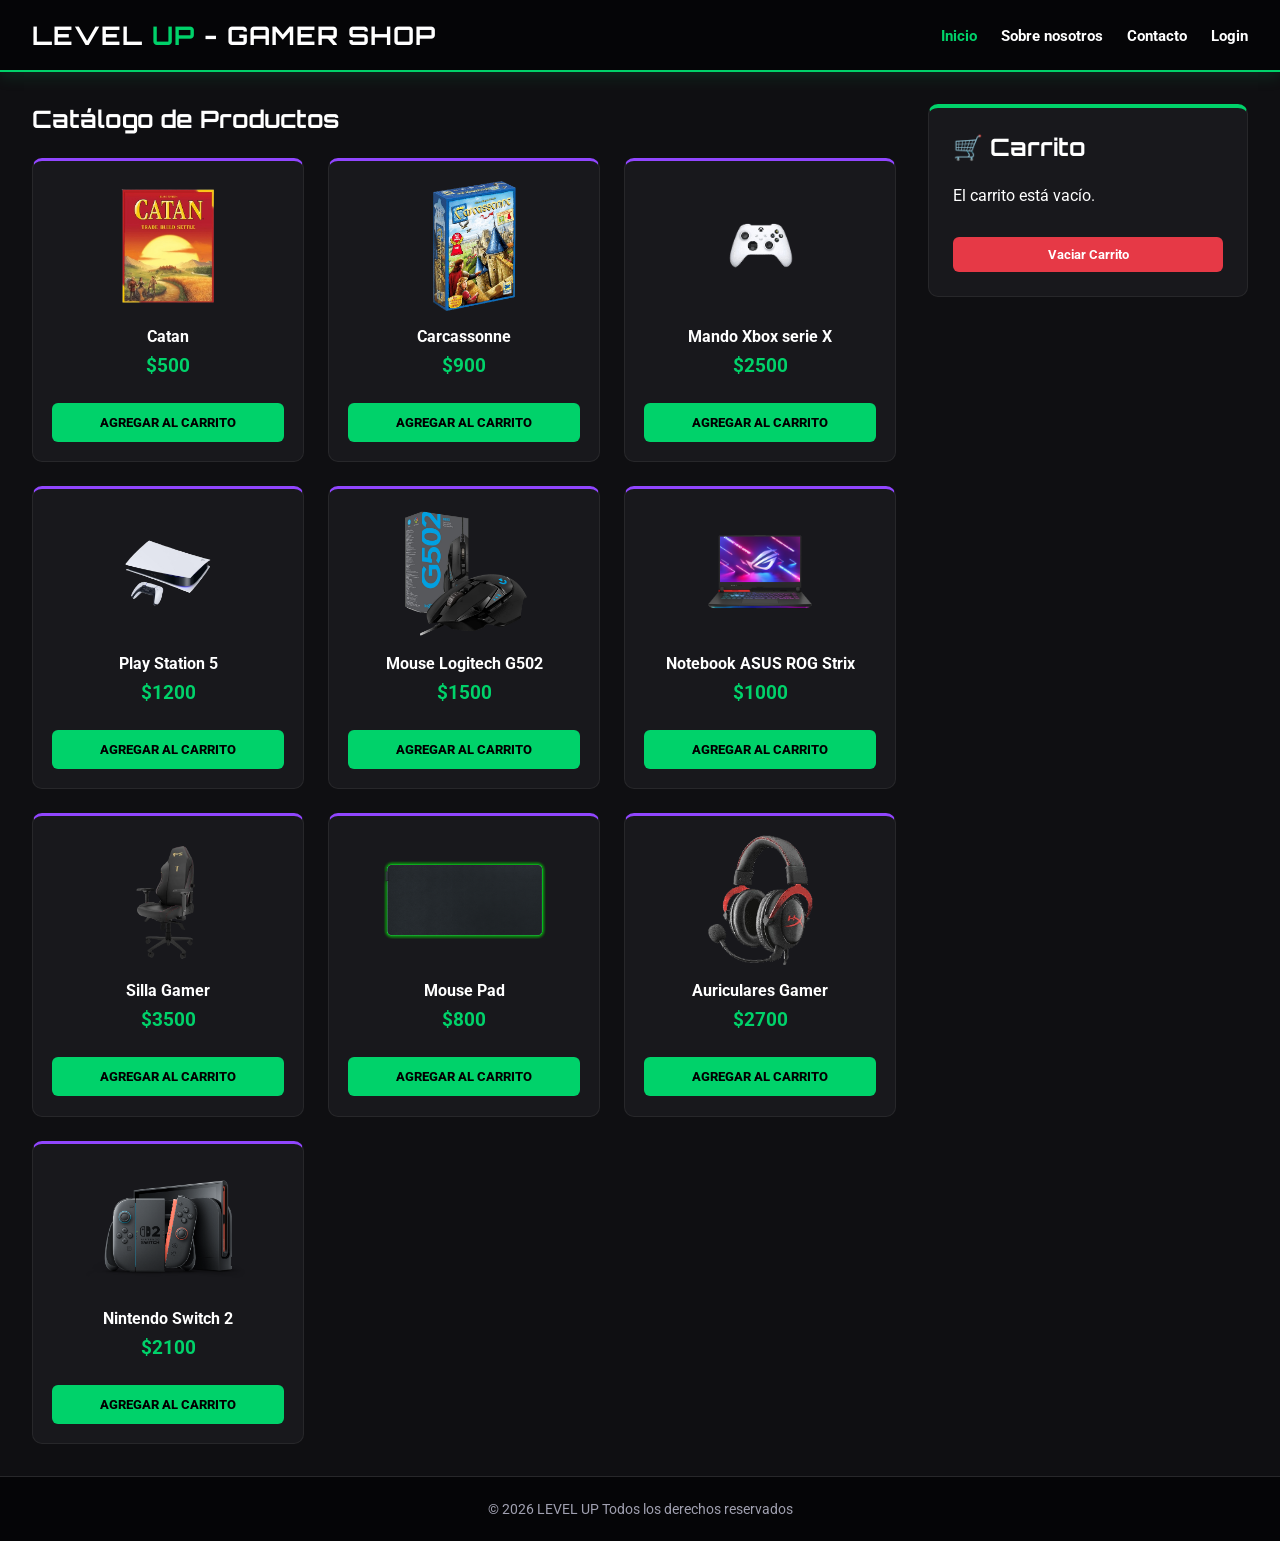
==== commit e297776a: "Correccion carpeta javaScript." ====
--- a/index.html
+++ b/index.html
@@ -43,6 +43,6 @@
     <p>&copy; 2026 LEVEL UP Todos los derechos reservados</p>
   </footer>
 
-  <script src="json/script.js"></script>
+  <script src="javaScript/script.js"></script>
 </body>
 </html>
